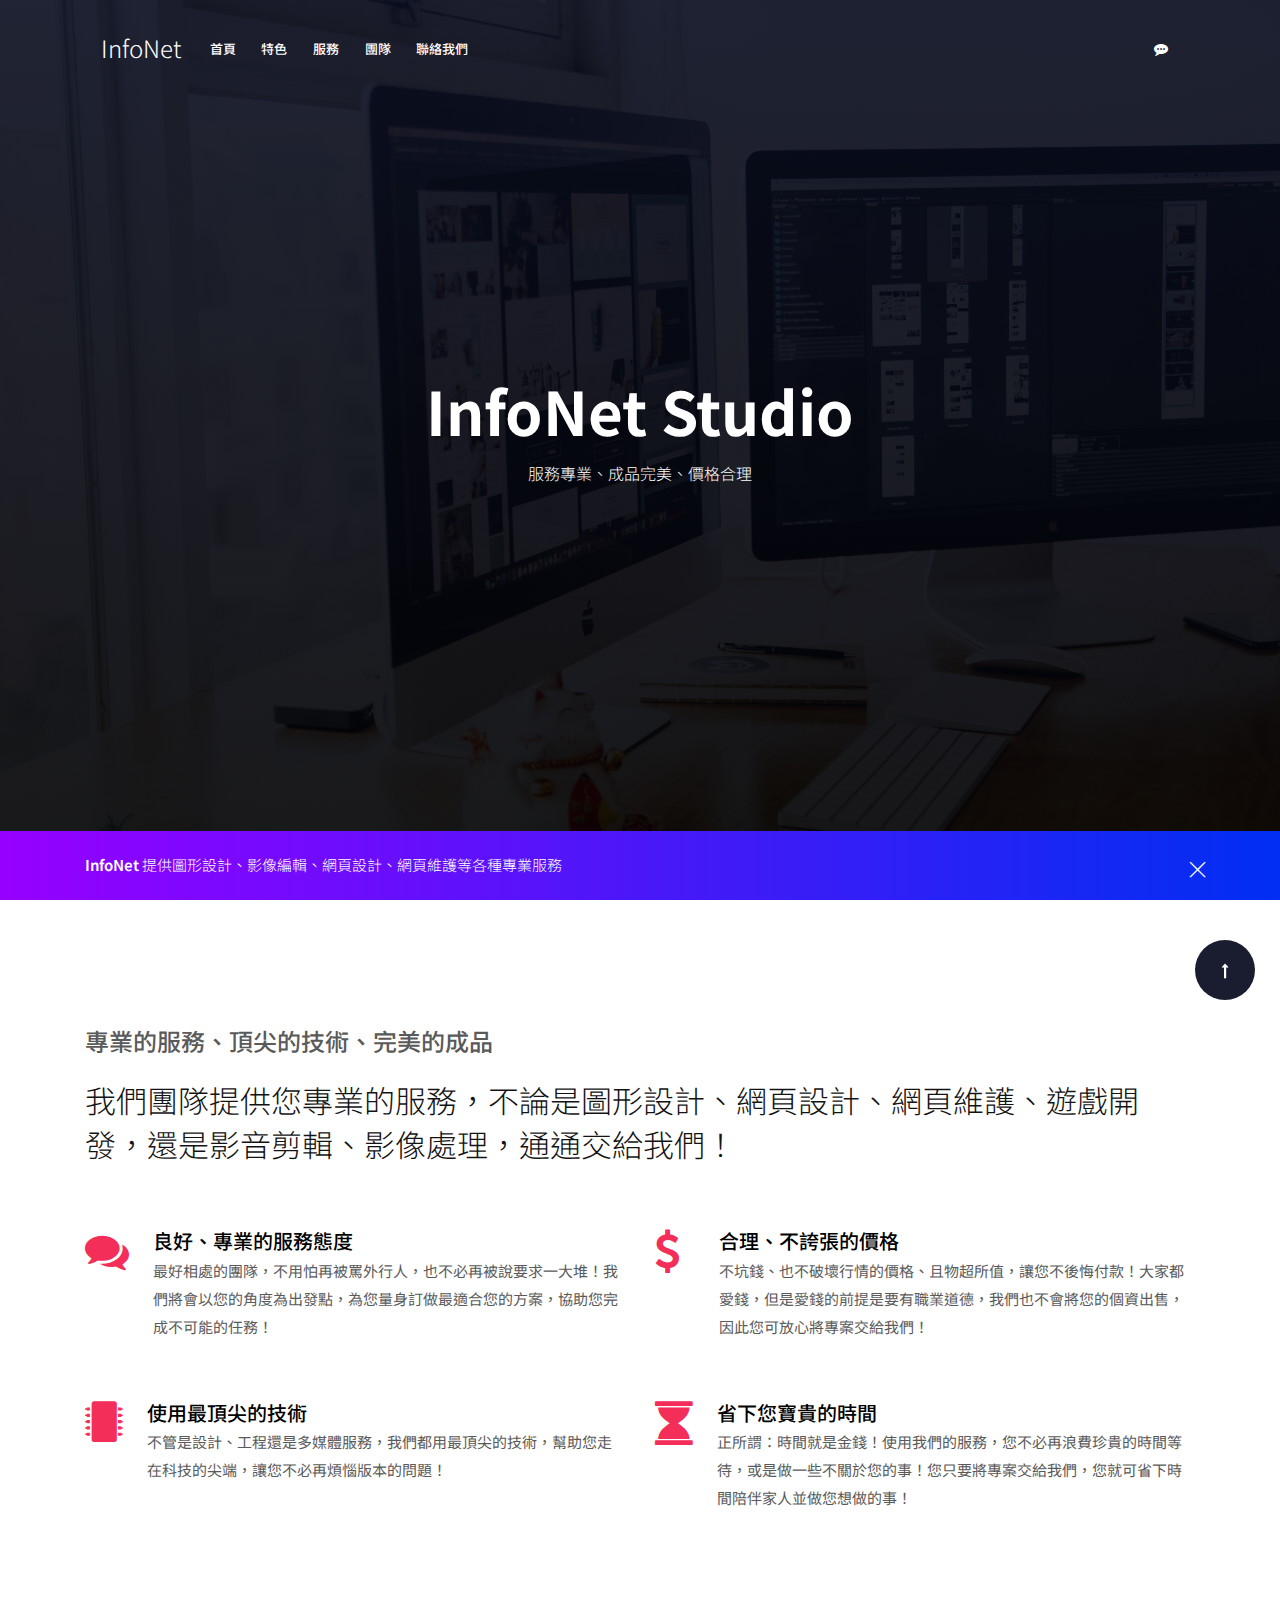
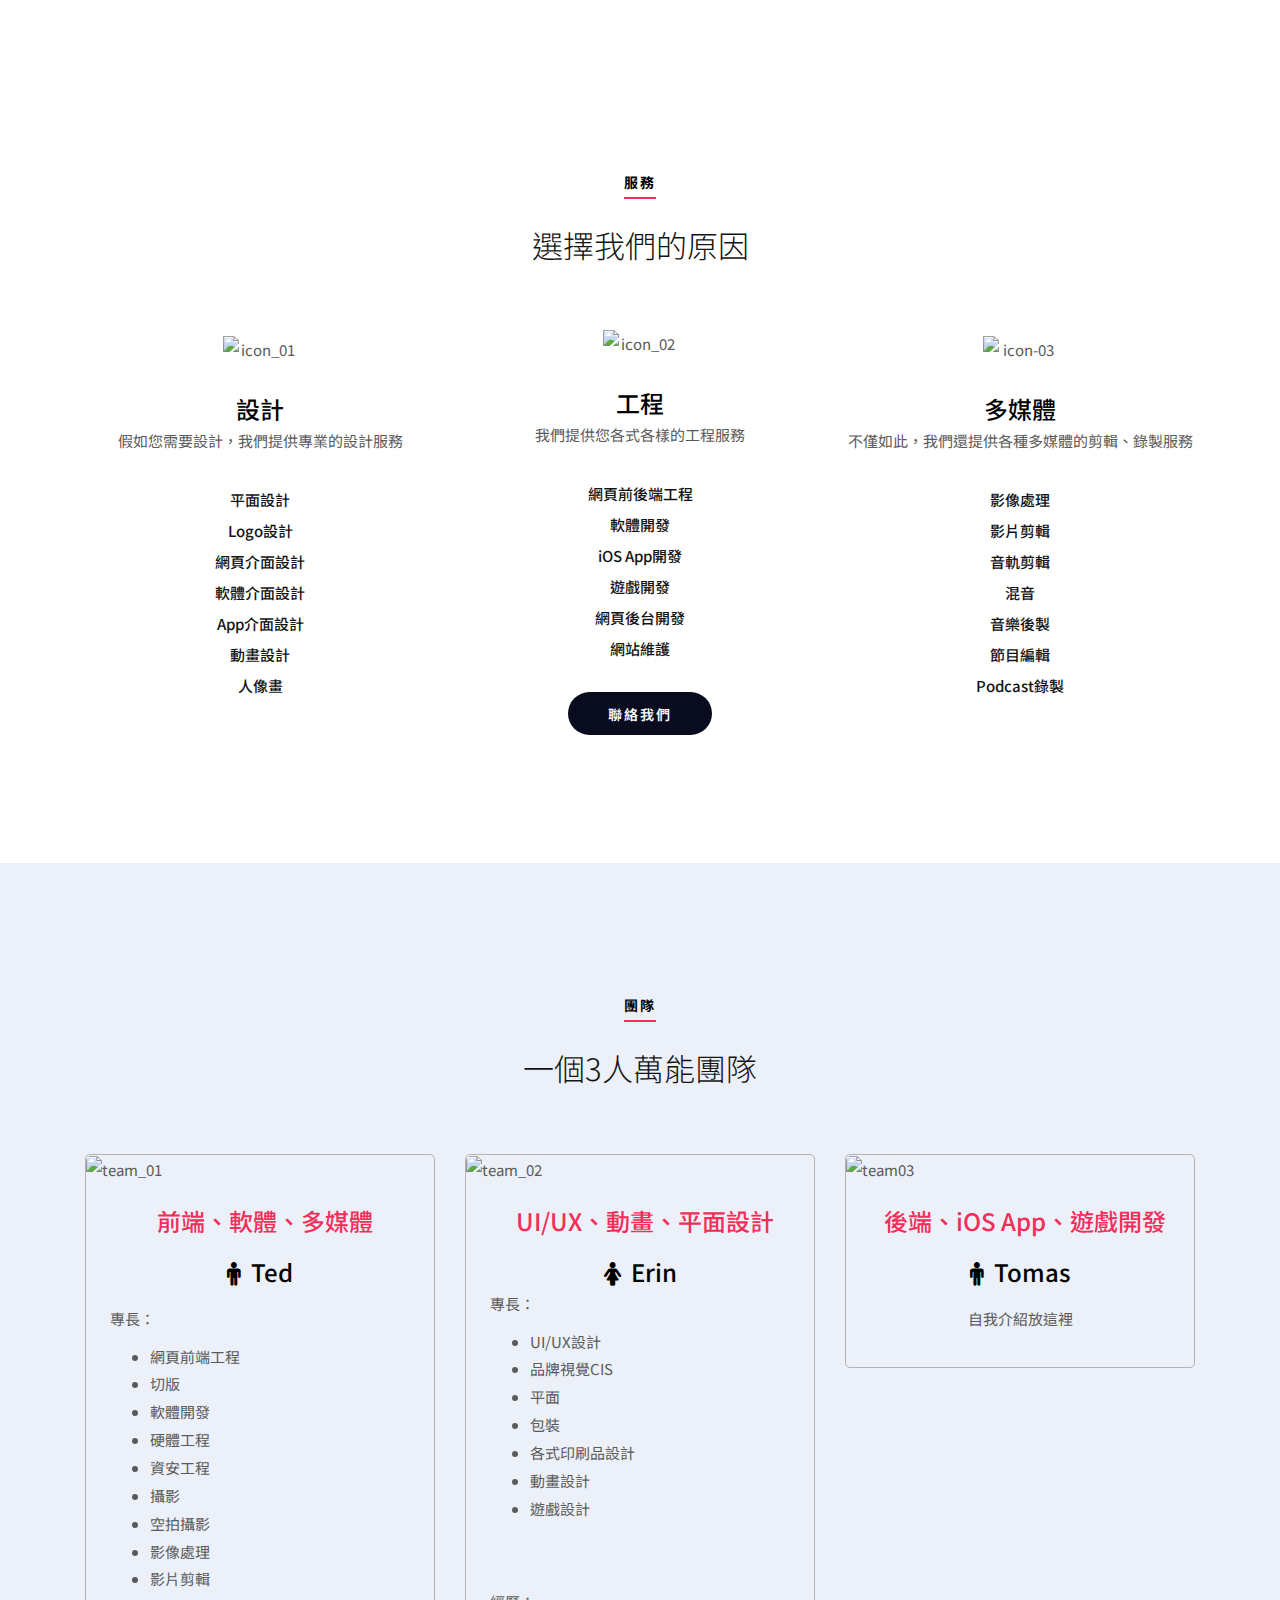
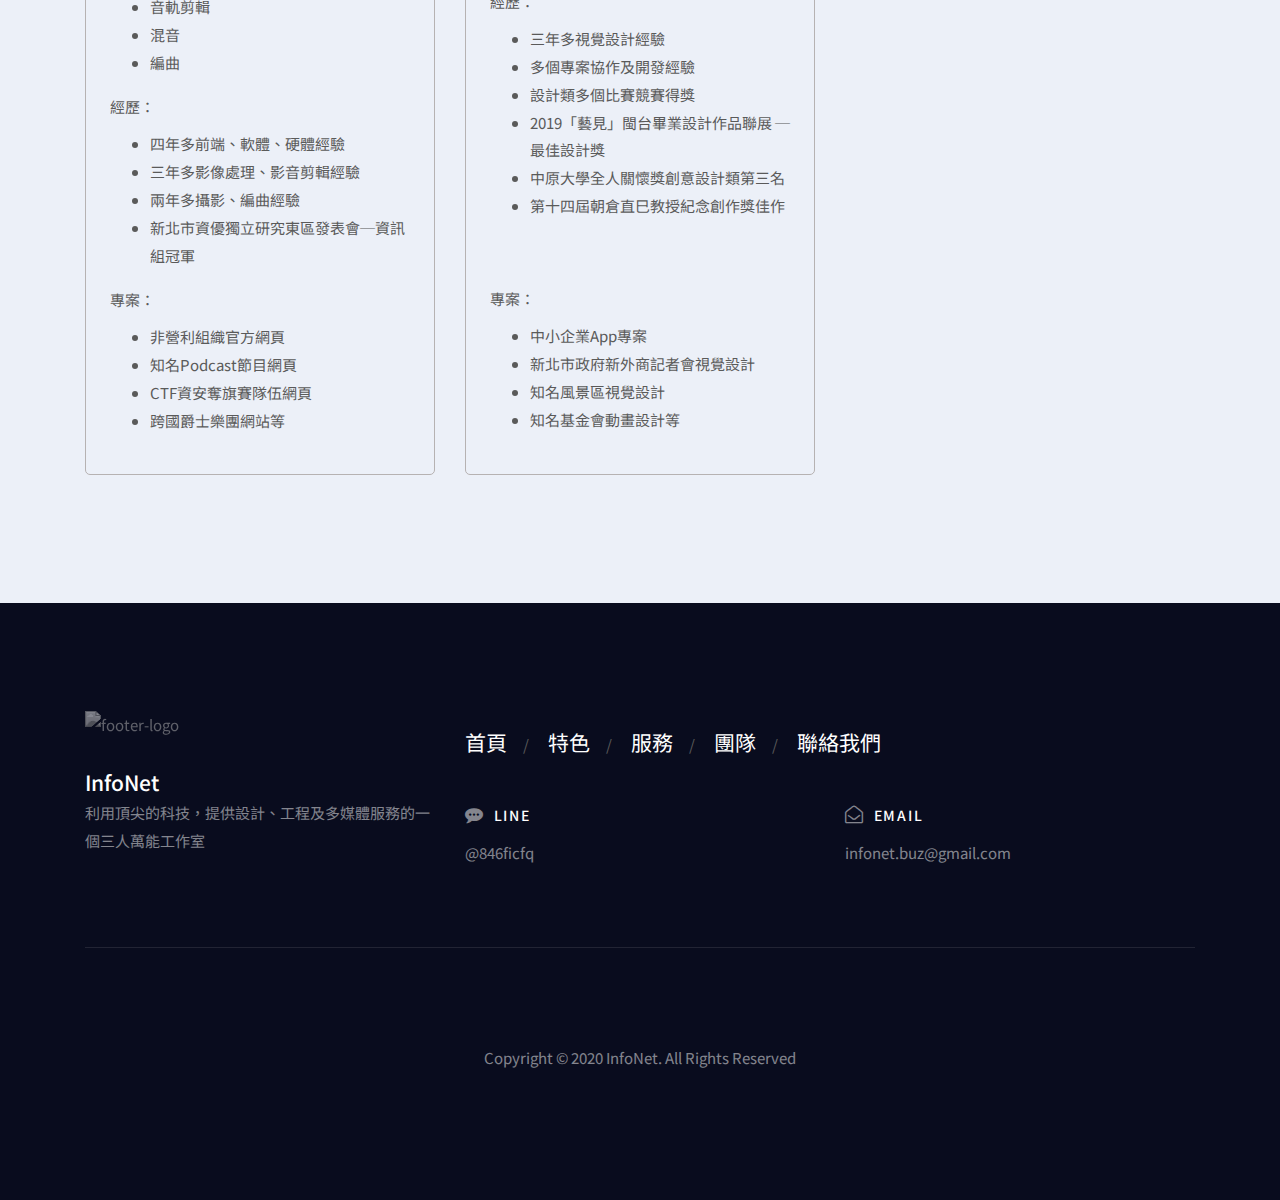
==== index.html @ ec98919b "First Commit" ====
<!DOCTYPE html>
<html lang="en">

    <!-- Basic -->
    <meta charset="utf-8">
    <meta http-equiv="X-UA-Compatible" content="IE=edge">
    
    <!-- Mobile Metas -->
    <meta name="viewport" content="width=device-width, initial-scale=1, shrink-to-fit=no">
    
    <!-- Site Metas -->
    <title>InfoNet</title>
    <meta name="keywords" content="InfoNet, Studio, 工作室, Develop, 開發, Design, 設計, Multimedia, 多媒體, Ted, Erin, Tomas">
    <meta name="description" content="InfoNet 利用最頂尖的科技，提供專業的設計、工程以及多媒體服務">
    <meta name="author" content="Ted Lu">
    <meta name="og:title" content="InfoNet Studio" />
    <meta name="og:description" content="InfoNet 利用最頂尖的科技，提供專業的設計、工程以及多媒體服務" />
    <meta name="og:image" content="images/flogo.png" />
    <meta name="og:site_name" content="InfoNet Studio" />
	
    <!-- Site Icons -->
    <link rel="shortcut icon" href="images/favicon.png" type="image/x-icon" />
    <link rel="apple-touch-icon" href="images/apple-touch-icon.png">
    <!-- All core CSS -->
    <link href="css/bootstrap.css" rel="stylesheet">
	<link href="css/animate.min.css" rel="stylesheet">
    <link href="css/font-awesome.min.css" rel="stylesheet">
    <link href="css/all.css" rel="stylesheet">
    <link href="style.css" rel="stylesheet">
    <link href="css/responsive.css" rel="stylesheet">
    <link href="css/colors.css" rel="stylesheet">
	<link rel="canonical" href="https://design.cuteted.repl.co/"/>

    <!--[if lt IE 9]>
      <script src="https://oss.maxcdn.com/libs/html5shiv/3.7.0/html5shiv.js"></script>
      <script src="https://oss.maxcdn.com/libs/respond.js/1.4.2/respond.min.js"></script>
    <![endif]-->

</head>
<body>

    <div id="wrapper">

        <header class="header transparent-header">
            <div class="container" >
                <nav class="navbar navbar-toggleable-md navbar-inverse yamm" id="slide-nav">
                    <button class="navbar-toggler navbar-toggler-right" type="button" data-toggle="collapse" data-target="#navbarTopMenu" aria-controls="navbarTopMenu" aria-expanded="false" aria-label="Toggle navigation">
                        <span class="navbar-toggler-icon"><h1 class="hidden">Icon</h1></span>
                    </button>
                    <a class="navbar-brand" href="#hero">InfoNet</a>
                    <div class="collapse navbar-collapse" id="navbarTopMenu">
                        <ul class="navbar-nav mr-auto mt-2 mt-md-0">
                            <li><a class="nav-link" href="#wrapper">首頁</a></li>
                            <li><a class="nav-link" href="#spec">特色</a></li>
							<li><a class="nav-link" href="#services">服務</a></li>
							<li><a class="nav-link" href="#team">團隊</a></li>
                            <li><a class="nav-link" href="contact.html">聯絡我們</a></li>
                        </ul>
                        <div class="nav navbar-nav ml-auto hidden-md-down hidden-sm-down hidden-xs-down">
                            <div class="head-social">
                                <a href="https://lin.ee/CjXZ5Am" title="Line"><i class="fa fa-commenting"></i></a>
                            </div><!-- end social -->
                        </div>
                    </div>
                </nav>
            </div><!--/.container inside nav-->
        </header>

        <section class="hero">
            <div class="magnifier grd3"></div>
            <div class="container">
                <div class="hero-desc" id="hero-desc">
                    <div class="row">
                        <div class="col-md-12">
                            <h2>InfoNet Studio</h2>
                            <p class="lead">服務專業、成品完美、價格合理</p>
                        </div>
                    </div>
                </div>
            </div>
            <a href="#first-section" class="bottom-button"><i class="flaticon-mouse"><h1 class="hidden">mouse</h1></i></a>

            <div class="top-message alert grd5">
                <div class="container">
                    <div class="row">
                        <div class="col-md-12">
                            <p><strong>InfoNet</strong> 提供圖形設計、影像編輯、網頁設計、網頁維護等各種專業服務<a class="aaclose" href="#" data-dismiss="alert" aria-label="close" title="close">×</a></p>
                        </div><!-- end col -->
                    </div><!-- end row -->
                </div><!-- end container -->
            </div><!-- end top-message -->
        </section><!-- end section -->

        <section class="section">
            <div class="container" id="spec">
                <div class="section-title cpurple text-left">
                    <p class="h4">專業的服務、頂尖的技術、完美的成品</h4>
                    <h2>我們團隊提供您專業的服務，不論是圖形設計、網頁設計、網頁維護、遊戲開發，還是影音剪輯、影像處理，通通交給我們！</h2>
                </div><!-- end section-title -->

                <div class="row">
                    <div class="col-lg-6 col-md-6 col-sm-12 col-xs-12">
                        <div class="media service-style-03">
                            <i class="d-flex mr-4 fa fa-comments"></i>
                            <div class="media-body">
                                <span class="h5 mt-0" style="color: black;">良好、專業的服務態度</span>
                                <p>最好相處的團隊，不用怕再被罵外行人，也不必再被說要求一大堆！我們將會以您的角度為出發點，為您量身訂做最適合您的方案，協助您完成不可能的任務！</p>
                            </div><!-- end media-body -->
                        </div><!-- end media -->
                    </div><!-- end col -->

                    <div class="col-lg-6 col-md-6 col-sm-12 col-xs-12">
                        <div class="media service-style-03 mobmartop30">
                            <i class="d-flex mr-4 fa fa-usd"></i>
                            <div class="media-body" style="margin-left: 15px">
                                <span class="h5 mt-0" style="color: black;">合理、不誇張的價格</span>
                                <p>不坑錢、也不破壞行情的價格、且物超所值，讓您不後悔付款！大家都愛錢，但是愛錢的前提是要有職業道德，我們也不會將您的個資出售，因此您可放心將專案交給我們！</p>
                            </div><!-- end media-body -->
                        </div><!-- end media -->
                    </div><!-- end col -->
                </div><!-- end row -->

                <hr class="invis1">

                <div class="row">
                    <div class="col-lg-6 col-md-6 col-sm-12 col-xs-12">
                        <div class="media service-style-03">
                            <i class="d-flex mr-4 fa fa-microchip"></i>
                            <div class="media-body">
                                <span class="h5 mt-0" style="color: black;">使用最頂尖的技術</h5>
                                <p>不管是設計、工程還是多媒體服務，我們都用最頂尖的技術，幫助您走在科技的尖端，讓您不必再煩惱版本的問題！</span>
                            </div><!-- end media-body -->
                        </div><!-- end media -->
                    </div><!-- end col -->

                    <div class="col-lg-6 col-md-6 col-sm-12 col-xs-12">
                        <div class="media service-style-03 mobmartop30">
                            <i class="d-flex mr-4 fa fa-hourglass"></i>
                            <div class="media-body">
                                <span class="h5 mt-0" style="color: black;">省下您寶貴的時間</span>
                                <p>正所謂：時間就是金錢！使用我們的服務，您不必再浪費珍貴的時間等待，或是做一些不關於您的事！您只要將專案交給我們，您就可省下時間陪伴家人並做您想做的事！</p>
                            </div><!-- end media-body -->
                        </div><!-- end media -->
                    </div><!-- end col -->
                </div><!-- end row -->
            </div><!-- end container -->
        </section><!-- end section -->

		<section class="section">
            <div class="container" id="services">
                <div class="section-title text-center">
                    <span>服務</span>
                    <h2>選擇我們的原因</h2>
                </div><!-- end section-title -->

                <div class="row align-items-center">
                    <div class="col-md-4">
                        <div class="service-box text-center">
                            <img data-src="images/icons/icon_01.png" alt="icon_01" class="img-fluid lazyload">
                            <span class="h4" style="color: black;">設計</span>
                            <p>假如您需要設計，我們提供專業的設計服務</p>

                            <ul>
                                <li>平面設計</li>
								<li>Logo設計</li>
                                <li>網頁介面設計</li>
                                <li>軟體介面設計</li>
                                <li>App介面設計</li>
								<li>動畫設計</li>
								<li>人像畫</li>
                            </ul>
                        </div><!-- end box -->
                    </div><!-- end col -->

                    <div class="col-md-4 mobmar30">
                        <div class="service-box text-center">
                            <img data-src="images/icons/icon_02.png" alt="icon_02" class="img-fluid lazyload">
                            <span class="h4" style="color: black;">工程</span>
                            <p>我們提供您各式各樣的工程服務</p>

                            <ul>
                                <li>網頁前後端工程</li>
								<li>軟體開發</li>
                                <li>iOS App開發</li>
                                <li>遊戲開發</li>
								<li>網頁後台開發</li>
								<li>網站維護</li>
                            </ul>

                            <a href="contact.html" class="btn btn-primary btn-sm withradius secbtn withicon" accesskey="c">聯絡我們 <i class="fa fa-long-arrow-right"></i></a>
                        </div><!-- end box -->
                    </div><!-- end col -->

                    <div class="col-md-4">
                        <div class="service-box text-center">
                            <img data-src="images/icons/icon_03.png" alt="icon-03" class="img-fluid lazyload">
                            <span class="h4" style="color: black;">多媒體</span>
                            <p>不僅如此，我們還提供各種多媒體的剪輯、錄製服務</p>

                            <ul>
                                <li>影像處理</li>
                                <li>影片剪輯</li>
                                <li>音軌剪輯</li>
                                <li>混音</li>
								<li>音樂後製</li>
                                <li>節目編輯</li>
                                <li>Podcast錄製</li>
                            </ul>
                        </div><!-- end box -->
                    </div><!-- end col -->
                </div><!-- end row -->
            </div><!-- end container -->
        </section><!-- end section -->

		<section id="first-section" class="section lb">
            <div class="container" id="team">
                <div class="section-title text-center">
                    <span>團隊</span>
                    <h2>一個3人萬能團隊</h2>
                </div><!-- end section-title -->

                <div class="row">
                    <div class="col-md-4">
                        <div class="service-style-01">
                            <img data-src="upload/team_01.png" alt="team_01" class="img-fluid lazyload" width="800px" height="600px">
                            <div class="service-desc-01 text-center">
                                <span class="h4" style="margin-left: 10px; color: #f32e59;">前端、軟體、多媒體</span>
								<br>
								<p style="margin-top: 20px"></p>
								<span class="h4" style="color: black;"><i class="fa fa-male"></i><span class="h4" style="color: black; margin-left: 10px;">Ted</span></span>
                                <div class="text-left">
									<p style="margin-top: 15px">專長：</p>
									<ul>
										<li>網頁前端工程</li>
										<li>切版</li>
										<li>軟體開發</li>
										<li>硬體工程</li>
										<li>資安工程</li>
										<li>攝影</li>
										<li>空拍攝影</li>
										<li>影像處理</li>
										<li>影片剪輯</li>
										<li>音軌剪輯</li>
										<li>混音</li>
										<li>編曲</li>
									</ul>
									<p>經歷：</p>
									<ul>
										<li>四年多前端、軟體、硬體經驗</li>
										<li>三年多影像處理、影音剪輯經驗</li>
										<li>兩年多攝影、編曲經驗</li>
										<li>新北市資優獨立研究東區發表會─資訊組冠軍</li>
									</ul>
									<p>專案：</p>
									<ul>
										<li>非營利組織官方網頁</li>
										<li>知名Podcast節目網頁</li>
										<li>CTF資安奪旗賽隊伍網頁</li>
										<li>跨國爵士樂團網站等</li>
									</ul>
								</div>
                            </div>
                        </div><!-- end service-style-01 -->
                    </div><!-- end col -->

                    <div class="col-md-4 mobmar30">
                        <div class="service-style-01">
                            <img data-src="upload/team_02.png" alt="team_02" class="img-fluid lazyload">
                            <div class="service-desc-01 text-center">
                                <span class="h4" style="margin-left: 10px; color: #f32e59;">UI/UX、動畫、平面設計</span>
								<br>
								<p style="margin-top: 20px"></p>
								<span class="h4" style="color: black;"><i class="fa fa-female"></i><span class="h4" style="color: black; margin-left: 10px;">Erin</span></span>
								<div class="text-left">
									<p>專長：</p>
									<ul>
										<li>UI/UX設計</li>
										<li>品牌視覺CIS</li>
										<li>平面</li>
										<li>包裝</li>
										<li>各式印刷品設計</li>
										<li>動畫設計</li>
										<li>遊戲設計</li>
									</ul>
									<p style="margin-top: 65px;">經歷：</p>
									<ul>
										<li>三年多視覺設計經驗</li>
										<li>多個專案協作及開發經驗</li>
										<li>設計類多個比賽競賽得獎</li>
										<li>2019「藝見」閩台畢業設計作品聯展 ─最佳設計獎</li>
										<li>中原大學全人關懷獎創意設計類第三名</li>
										<li>第十四屆朝倉直巳教授紀念創作獎佳作</li>
									</ul>
									<p style="margin-top: 65px;">專案：</p>
									<ul>
										<li>中小企業App專案</li>
										<li>新北市政府新外商記者會視覺設計</li>
										<li>知名風景區視覺設計</li>
										<li>知名基金會動畫設計等</li>
									</ul>
								</div>
                            </div>
                        </div><!-- end service-style-01 -->
                    </div><!-- end col -->

                    <div class="col-md-4">
                        <div class="service-style-01">
                            <img data-src="upload/team_03.png" alt="team03" class="img-fluid lazyload">
                            <div class="service-desc-01 text-center">
                                <span class="h4" style="margin-left: 10px; color: #f32e59;">後端、iOS App、遊戲開發</span>
								<br>
								<p style="margin-top: 20px"></p>
								<span class="h4" style="color: black;"><i class="fa fa-male"></i><span class="h4" style="color: black; margin-left: 10px;">Tomas</span></span>
                                <p style="margin-top: 15px">自我介紹放這裡</p>
                            </div>
                        </div><!-- end service-style-01 -->
                    </div><!-- end col -->
                </div><!-- end row -->
            </div><!-- end container -->
        </section><!-- end section -->

        <footer class="footer section">
            <div class="container"> 
                <div class="row">
                    <div class="col-md-4">
                        <div class="widget">
                            <a href="#hero" title=""><img data-src="images/flogo.png" class="footer-logo lazyload" alt="footer-logo" width="83px" height="90px" style="margin-top: -20px"></a>
							<br>
                            <span class="h4 widget-title" style="color: white;">
                                InfoNet
                            </span>
                            <div class="about-widget">
                                <p>利用頂尖的科技，提供設計、工程及多媒體服務的一個三人萬能工作室</p>
                            </div><!-- end about-widget -->
                        </div><!-- end widget -->
                    </div><!-- end col -->
                    <div class="col-md-8 mobmartop30">
                        <div class="widget">
                            <div class="footer-links">
                                <nav class="foot-link">
                                    <ul>
                                        <li><a href="#wrapper">首頁</a></li>
                                        <li><a href="#spec">特色</a></li>
                                        <li><a href="#services">服務</a></li>
                                        <li><a href="#team">團隊</a></li>
                                        <li><a href="contact.html">聯絡我們</a></li>
                                    </ul>
                                </nav><!-- end foot -->
                            </div><!-- end links -->

                            <div class="widget">
                                <div class="contact-widget">
                                    <div class="row">
                                        <div class="col-md-6">
                                            <span class="h4 widget-title">
                                                <i class="fa fa-commenting"></i> Line
                                            </span>  
                                            <p style="margin-top: 10px">@846ficfq</p>
                                        </div><!-- end col -->

                                        <div class="col-md-6">
                                            <span class="h4 widget-title">
                                                <i class="fa fa-envelope-open-o"></i> Email
                                            </span>  
                                            <p style="margin-top: 10px">infonet.buz@gmail.com</p>
                                        </div><!-- end col -->
                                    </div><!-- end row -->
                                </div><!-- end contact-widget -->
                            </div><!-- end widget -->
                        </div><!-- end widget -->
                    </div><!-- end col -->
                </div><!-- end row -->

                <div class="row">
                    <div class="col-md-12 text-center">
                        <div class="footer-social">
                            <!-- <div itemscope="" itemtype="http://schema.org/Organization">
                                <a class="social-icon" target="_blank" itemprop="sameAs" href="https://www.facebook.com/htmldotdesign/"><i class="fa fa-facebook"></i></a>
                                <a class="social-icon" target="_blank" itemprop="sameAs" href="https://www.twitter.com/htmldotdesign/"><i class="fa fa-twitter"></i></a>
                                <a class="social-icon" target="_blank" itemprop="sameAs" href="https://plus.google.com/+htmldesign"><i class="fa fa-google-plus"></i></a>
                                <a class="social-icon" target="_blank" itemprop="sameAs" href="https://www.freelancer.com/u/JollyINC"><i class="fa fa-code"></i></a>
                            </div> -->
                        </div>
                        <div class="footer-copy">
                            <p>Copyright © 2020 InfoNet. All Rights Reserved</p>
                        </div><!-- end copy -->
                    </div><!-- end col -->
                </div><!-- end row -->
            </div><!-- end container -->
        </footer><!-- end footer -->
    </div><!-- end wrapper -->

    <div class="dmtop"><i class="fa fa-long-arrow-up"></i></div>

    <!-- Core JavaScript
    ================================================== -->
    <script src="js/jquery.min.js"></script>
    <script src="js/bootstrap.min.js"></script>
    <script src="js/all.js"></script>
    <script src="js/custom.js"></script>
	<script src="js/lazysizes.min.js" async></script>
	<!-- Disable Error In Console -->
	<script src="js/no.error.js"></script>
	<!-- Tawk.to -->
	<script src="js/tawk.to.js"></script>	
</body>
</html>
---- css/all.css ----
/**************************************
    Template Name: Micrology
    Created By: HTML.Design
    https://html.design
**************************************/

/**************************************
ANIMATE
**************************************/

@charset "UTF-8";.animated{animation-duration:1s;animation-fill-mode:both}.animated.infinite{animation-iteration-count:infinite}.animated.hinge{animation-duration:2s}.animated.flipOutX,.animated.flipOutY,.animated.bounceIn,.animated.bounceOut{animation-duration:.75s}@keyframes bounce{from,20%,53%,80%,to{animation-timing-function:cubic-bezier(0.215,0.610,0.355,1.000);transform:translate3d(0,0,0)}40%,43%{animation-timing-function:cubic-bezier(0.755,0.050,0.855,0.060);transform:translate3d(0,-30px,0)}70%{animation-timing-function:cubic-bezier(0.755,0.050,0.855,0.060);transform:translate3d(0,-15px,0)}90%{transform:translate3d(0,-4px,0)}}.bounce{animation-name:bounce;transform-origin:center bottom}@keyframes flash{from,50%,to{opacity:1}25%,75%{opacity:0}}.flash{animation-name:flash}@keyframes pulse{from{transform:scale3d(1,1,1)}50%{transform:scale3d(1.05,1.05,1.05)}to{transform:scale3d(1,1,1)}}.pulse{animation-name:pulse}@keyframes rubberBand{from{transform:scale3d(1,1,1)}30%{transform:scale3d(1.25,0.75,1)}40%{transform:scale3d(0.75,1.25,1)}50%{transform:scale3d(1.15,0.85,1)}65%{transform:scale3d(.95,1.05,1)}75%{transform:scale3d(1.05,.95,1)}to{transform:scale3d(1,1,1)}}.rubberBand{animation-name:rubberBand}@keyframes shake{from,to{transform:translate3d(0,0,0)}10%,30%,50%,70%,90%{transform:translate3d(-10px,0,0)}20%,40%,60%,80%{transform:translate3d(10px,0,0)}}.shake{animation-name:shake}@keyframes headShake{0%{transform:translateX(0)}6.5%{transform:translateX(-6px) rotateY(-9deg)}18.5%{transform:translateX(5px) rotateY(7deg)}31.5%{transform:translateX(-3px) rotateY(-5deg)}43.5%{transform:translateX(2px) rotateY(3deg)}50%{transform:translateX(0)}}.headShake{animation-timing-function:ease-in-out;animation-name:headShake}@keyframes swing{20%{transform:rotate3d(0,0,1,15deg)}40%{transform:rotate3d(0,0,1,-10deg)}60%{transform:rotate3d(0,0,1,5deg)}80%{transform:rotate3d(0,0,1,-5deg)}to{transform:rotate3d(0,0,1,0deg)}}.swing{transform-origin:top center;animation-name:swing}@keyframes tada{from{transform:scale3d(1,1,1)}10%,20%{transform:scale3d(.9,.9,.9) rotate3d(0,0,1,-3deg)}30%,50%,70%,90%{transform:scale3d(1.1,1.1,1.1) rotate3d(0,0,1,3deg)}40%,60%,80%{transform:scale3d(1.1,1.1,1.1) rotate3d(0,0,1,-3deg)}to{transform:scale3d(1,1,1)}}.tada{animation-name:tada}@keyframes wobble{from{transform:none}15%{transform:translate3d(-25%,0,0) rotate3d(0,0,1,-5deg)}30%{transform:translate3d(20%,0,0) rotate3d(0,0,1,3deg)}45%{transform:translate3d(-15%,0,0) rotate3d(0,0,1,-3deg)}60%{transform:translate3d(10%,0,0) rotate3d(0,0,1,2deg)}75%{transform:translate3d(-5%,0,0) rotate3d(0,0,1,-1deg)}to{transform:none}}.wobble{animation-name:wobble}@keyframes jello{from,11.1%,to{transform:none}22.2%{transform:skewX(-12.5deg) skewY(-12.5deg)}33.3%{transform:skewX(6.25deg) skewY(6.25deg)}44.4%{transform:skewX(-3.125deg) skewY(-3.125deg)}55.5%{transform:skewX(1.5625deg) skewY(1.5625deg)}66.6%{transform:skewX(-0.78125deg) skewY(-0.78125deg)}77.7%{transform:skewX(0.390625deg) skewY(0.390625deg)}88.8%{transform:skewX(-0.1953125deg) skewY(-0.1953125deg)}}.jello{animation-name:jello;transform-origin:center}@keyframes bounceIn{from,20%,40%,60%,80%,to{animation-timing-function:cubic-bezier(0.215,0.610,0.355,1.000)}0%{opacity:0;transform:scale3d(.3,.3,.3)}20%{transform:scale3d(1.1,1.1,1.1)}40%{transform:scale3d(.9,.9,.9)}60%{opacity:1;transform:scale3d(1.03,1.03,1.03)}80%{transform:scale3d(.97,.97,.97)}to{opacity:1;transform:scale3d(1,1,1)}}.bounceIn{animation-name:bounceIn}@keyframes bounceInDown{from,60%,75%,90%,to{animation-timing-function:cubic-bezier(0.215,0.610,0.355,1.000)}0%{opacity:0;transform:translate3d(0,-3000px,0)}60%{opacity:1;transform:translate3d(0,25px,0)}75%{transform:translate3d(0,-10px,0)}90%{transform:translate3d(0,5px,0)}to{transform:none}}.bounceInDown{animation-name:bounceInDown}@keyframes bounceInLeft{from,60%,75%,90%,to{animation-timing-function:cubic-bezier(0.215,0.610,0.355,1.000)}0%{opacity:0;transform:translate3d(-3000px,0,0)}60%{opacity:1;transform:translate3d(25px,0,0)}75%{transform:translate3d(-10px,0,0)}90%{transform:translate3d(5px,0,0)}to{transform:none}}.bounceInLeft{animation-name:bounceInLeft}@keyframes bounceInRight{from,60%,75%,90%,to{animation-timing-function:cubic-bezier(0.215,0.610,0.355,1.000)}from{opacity:0;transform:translate3d(3000px,0,0)}60%{opacity:1;transform:translate3d(-25px,0,0)}75%{transform:translate3d(10px,0,0)}90%{transform:translate3d(-5px,0,0)}to{transform:none}}.bounceInRight{animation-name:bounceInRight}@keyframes bounceInUp{from,60%,75%,90%,to{animation-timing-function:cubic-bezier(0.215,0.610,0.355,1.000)}from{opacity:0;transform:translate3d(0,3000px,0)}60%{opacity:1;transform:translate3d(0,-20px,0)}75%{transform:translate3d(0,10px,0)}90%{transform:translate3d(0,-5px,0)}to{transform:translate3d(0,0,0)}}.bounceInUp{animation-name:bounceInUp}@keyframes bounceOut{20%{transform:scale3d(.9,.9,.9)}50%,55%{opacity:1;transform:scale3d(1.1,1.1,1.1)}to{opacity:0;transform:scale3d(.3,.3,.3)}}.bounceOut{animation-name:bounceOut}@keyframes bounceOutDown{20%{transform:translate3d(0,10px,0)}40%,45%{opacity:1;transform:translate3d(0,-20px,0)}to{opacity:0;transform:translate3d(0,2000px,0)}}.bounceOutDown{animation-name:bounceOutDown}@keyframes bounceOutLeft{20%{opacity:1;transform:translate3d(20px,0,0)}to{opacity:0;transform:translate3d(-2000px,0,0)}}.bounceOutLeft{animation-name:bounceOutLeft}@keyframes bounceOutRight{20%{opacity:1;transform:translate3d(-20px,0,0)}to{opacity:0;transform:translate3d(2000px,0,0)}}.bounceOutRight{animation-name:bounceOutRight}@keyframes bounceOutUp{20%{transform:translate3d(0,-10px,0)}40%,45%{opacity:1;transform:translate3d(0,20px,0)}to{opacity:0;transform:translate3d(0,-2000px,0)}}.bounceOutUp{animation-name:bounceOutUp}@keyframes fadeIn{from{opacity:0}to{opacity:1}}.fadeIn{animation-name:fadeIn}@keyframes fadeInDown{from{opacity:0;transform:translate3d(0,-100%,0)}to{opacity:1;transform:none}}.fadeInDown{animation-name:fadeInDown}@keyframes fadeInDownBig{from{opacity:0;transform:translate3d(0,-2000px,0)}to{opacity:1;transform:none}}.fadeInDownBig{animation-name:fadeInDownBig}@keyframes fadeInLeft{from{opacity:0;transform:translate3d(-100%,0,0)}to{opacity:1;transform:none}}.fadeInLeft{animation-name:fadeInLeft}@keyframes fadeInLeftBig{from{opacity:0;transform:translate3d(-2000px,0,0)}to{opacity:1;transform:none}}.fadeInLeftBig{animation-name:fadeInLeftBig}@keyframes fadeInRight{from{opacity:0;transform:translate3d(100%,0,0)}to{opacity:1;transform:none}}.fadeInRight{animation-name:fadeInRight}@keyframes fadeInRightBig{from{opacity:0;transform:translate3d(2000px,0,0)}to{opacity:1;transform:none}}.fadeInRightBig{animation-name:fadeInRightBig}@keyframes fadeInUp{from{opacity:0;transform:translate3d(0,100%,0)}to{opacity:1;transform:none}}.fadeInUp{animation-name:fadeInUp}@keyframes fadeInUpBig{from{opacity:0;transform:translate3d(0,2000px,0)}to{opacity:1;transform:none}}.fadeInUpBig{animation-name:fadeInUpBig}@keyframes fadeOut{from{opacity:1}to{opacity:0}}.fadeOut{animation-name:fadeOut}@keyframes fadeOutDown{from{opacity:1}to{opacity:0;transform:translate3d(0,100%,0)}}.fadeOutDown{animation-name:fadeOutDown}@keyframes fadeOutDownBig{from{opacity:1}to{opacity:0;transform:translate3d(0,2000px,0)}}.fadeOutDownBig{animation-name:fadeOutDownBig}@keyframes fadeOutLeft{from{opacity:1}to{opacity:0;transform:translate3d(-100%,0,0)}}.fadeOutLeft{animation-name:fadeOutLeft}@keyframes fadeOutLeftBig{from{opacity:1}to{opacity:0;transform:translate3d(-2000px,0,0)}}.fadeOutLeftBig{animation-name:fadeOutLeftBig}@keyframes fadeOutRight{from{opacity:1}to{opacity:0;transform:translate3d(100%,0,0)}}.fadeOutRight{animation-name:fadeOutRight}@keyframes fadeOutRightBig{from{opacity:1}to{opacity:0;transform:translate3d(2000px,0,0)}}.fadeOutRightBig{animation-name:fadeOutRightBig}@keyframes fadeOutUp{from{opacity:1}to{opacity:0;transform:translate3d(0,-100%,0)}}.fadeOutUp{animation-name:fadeOutUp}@keyframes fadeOutUpBig{from{opacity:1}to{opacity:0;transform:translate3d(0,-2000px,0)}}.fadeOutUpBig{animation-name:fadeOutUpBig}@keyframes flip{from{transform:perspective(400px) rotate3d(0,1,0,-360deg);animation-timing-function:ease-out}40%{transform:perspective(400px) translate3d(0,0,150px) rotate3d(0,1,0,-190deg);animation-timing-function:ease-out}50%{transform:perspective(400px) translate3d(0,0,150px) rotate3d(0,1,0,-170deg);animation-timing-function:ease-in}80%{transform:perspective(400px) scale3d(.95,.95,.95);animation-timing-function:ease-in}to{transform:perspective(400px);animation-timing-function:ease-in}}.animated.flip{-webkit-backface-visibility:visible;backface-visibility:visible;animation-name:flip}@keyframes flipInX{from{transform:perspective(400px) rotate3d(1,0,0,90deg);animation-timing-function:ease-in;opacity:0}40%{transform:perspective(400px) rotate3d(1,0,0,-20deg);animation-timing-function:ease-in}60%{transform:perspective(400px) rotate3d(1,0,0,10deg);opacity:1}80%{transform:perspective(400px) rotate3d(1,0,0,-5deg)}to{transform:perspective(400px)}}.flipInX{-webkit-backface-visibility:visible!important;backface-visibility:visible!important;animation-name:flipInX}@keyframes flipInY{from{transform:perspective(400px) rotate3d(0,1,0,90deg);animation-timing-function:ease-in;opacity:0}40%{transform:perspective(400px) rotate3d(0,1,0,-20deg);animation-timing-function:ease-in}60%{transform:perspective(400px) rotate3d(0,1,0,10deg);opacity:1}80%{transform:perspective(400px) rotate3d(0,1,0,-5deg)}to{transform:perspective(400px)}}.flipInY{-webkit-backface-visibility:visible!important;backface-visibility:visible!important;animation-name:flipInY}@keyframes flipOutX{from{transform:perspective(400px)}30%{transform:perspective(400px) rotate3d(1,0,0,-20deg);opacity:1}to{transform:perspective(400px) rotate3d(1,0,0,90deg);opacity:0}}.flipOutX{animation-name:flipOutX;-webkit-backface-visibility:visible!important;backface-visibility:visible!important}@keyframes flipOutY{from{transform:perspective(400px)}30%{transform:perspective(400px) rotate3d(0,1,0,-15deg);opacity:1}to{transform:perspective(400px) rotate3d(0,1,0,90deg);opacity:0}}.flipOutY{-webkit-backface-visibility:visible!important;backface-visibility:visible!important;animation-name:flipOutY}@keyframes lightSpeedIn{from{transform:translate3d(100%,0,0) skewX(-30deg);opacity:0}60%{transform:skewX(20deg);opacity:1}80%{transform:skewX(-5deg);opacity:1}to{transform:none;opacity:1}}.lightSpeedIn{animation-name:lightSpeedIn;animation-timing-function:ease-out}@keyframes lightSpeedOut{from{opacity:1}to{transform:translate3d(100%,0,0) skewX(30deg);opacity:0}}.lightSpeedOut{animation-name:lightSpeedOut;animation-timing-function:ease-in}@keyframes rotateIn{from{transform-origin:center;transform:rotate3d(0,0,1,-200deg);opacity:0}to{transform-origin:center;transform:none;opacity:1}}.rotateIn{animation-name:rotateIn}@keyframes rotateInDownLeft{from{transform-origin:left bottom;transform:rotate3d(0,0,1,-45deg);opacity:0}to{transform-origin:left bottom;transform:none;opacity:1}}.rotateInDownLeft{animation-name:rotateInDownLeft}@keyframes rotateInDownRight{from{transform-origin:right bottom;transform:rotate3d(0,0,1,45deg);opacity:0}to{transform-origin:right bottom;transform:none;opacity:1}}.rotateInDownRight{animation-name:rotateInDownRight}@keyframes rotateInUpLeft{from{transform-origin:left bottom;transform:rotate3d(0,0,1,45deg);opacity:0}to{transform-origin:left bottom;transform:none;opacity:1}}.rotateInUpLeft{animation-name:rotateInUpLeft}@keyframes rotateInUpRight{from{transform-origin:right bottom;transform:rotate3d(0,0,1,-90deg);opacity:0}to{transform-origin:right bottom;transform:none;opacity:1}}.rotateInUpRight{animation-name:rotateInUpRight}@keyframes rotateOut{from{transform-origin:center;opacity:1}to{transform-origin:center;transform:rotate3d(0,0,1,200deg);opacity:0}}.rotateOut{animation-name:rotateOut}@keyframes rotateOutDownLeft{from{transform-origin:left bottom;opacity:1}to{transform-origin:left bottom;transform:rotate3d(0,0,1,45deg);opacity:0}}.rotateOutDownLeft{animation-name:rotateOutDownLeft}@keyframes rotateOutDownRight{from{transform-origin:right bottom;opacity:1}to{transform-origin:right bottom;transform:rotate3d(0,0,1,-45deg);opacity:0}}.rotateOutDownRight{animation-name:rotateOutDownRight}@keyframes rotateOutUpLeft{from{transform-origin:left bottom;opacity:1}to{transform-origin:left bottom;transform:rotate3d(0,0,1,-45deg);opacity:0}}.rotateOutUpLeft{animation-name:rotateOutUpLeft}@keyframes rotateOutUpRight{from{transform-origin:right bottom;opacity:1}to{transform-origin:right bottom;transform:rotate3d(0,0,1,90deg);opacity:0}}.rotateOutUpRight{animation-name:rotateOutUpRight}@keyframes hinge{0%{transform-origin:top left;animation-timing-function:ease-in-out}20%,60%{transform:rotate3d(0,0,1,80deg);transform-origin:top left;animation-timing-function:ease-in-out}40%,80%{transform:rotate3d(0,0,1,60deg);transform-origin:top left;animation-timing-function:ease-in-out;opacity:1}to{transform:translate3d(0,700px,0);opacity:0}}.hinge{animation-name:hinge}@keyframes jackInTheBox{from{opacity:0;transform:scale(0.1) rotate(30deg);transform-origin:center bottom}50%{transform:rotate(-10deg)}70%{transform:rotate(3deg)}to{opacity:1;transform:scale(1)}}.jackInTheBox{animation-name:jackInTheBox}@keyframes rollIn{from{opacity:0;transform:translate3d(-100%,0,0) rotate3d(0,0,1,-120deg)}to{opacity:1;transform:none}}.rollIn{animation-name:rollIn}@keyframes rollOut{from{opacity:1}to{opacity:0;transform:translate3d(100%,0,0) rotate3d(0,0,1,120deg)}}.rollOut{animation-name:rollOut}@keyframes zoomIn{from{opacity:0;transform:scale3d(.3,.3,.3)}50%{opacity:1}}.zoomIn{animation-name:zoomIn}@keyframes zoomInDown{from{opacity:0;transform:scale3d(.1,.1,.1) translate3d(0,-1000px,0);animation-timing-function:cubic-bezier(0.550,0.055,0.675,0.190)}60%{opacity:1;transform:scale3d(.475,.475,.475) translate3d(0,60px,0);animation-timing-function:cubic-bezier(0.175,0.885,0.320,1)}}.zoomInDown{animation-name:zoomInDown}@keyframes zoomInLeft{from{opacity:0;transform:scale3d(.1,.1,.1) translate3d(-1000px,0,0);animation-timing-function:cubic-bezier(0.550,0.055,0.675,0.190)}60%{opacity:1;transform:scale3d(.475,.475,.475) translate3d(10px,0,0);animation-timing-function:cubic-bezier(0.175,0.885,0.320,1)}}.zoomInLeft{animation-name:zoomInLeft}@keyframes zoomInRight{from{opacity:0;transform:scale3d(.1,.1,.1) translate3d(1000px,0,0);animation-timing-function:cubic-bezier(0.550,0.055,0.675,0.190)}60%{opacity:1;transform:scale3d(.475,.475,.475) translate3d(-10px,0,0);animation-timing-function:cubic-bezier(0.175,0.885,0.320,1)}}.zoomInRight{animation-name:zoomInRight}@keyframes zoomInUp{from{opacity:0;transform:scale3d(.1,.1,.1) translate3d(0,1000px,0);animation-timing-function:cubic-bezier(0.550,0.055,0.675,0.190)}60%{opacity:1;transform:scale3d(.475,.475,.475) translate3d(0,-60px,0);animation-timing-function:cubic-bezier(0.175,0.885,0.320,1)}}.zoomInUp{animation-name:zoomInUp}@keyframes zoomOut{from{opacity:1}50%{opacity:0;transform:scale3d(.3,.3,.3)}to{opacity:0}}.zoomOut{animation-name:zoomOut}@keyframes zoomOutDown{40%{opacity:1;transform:scale3d(.475,.475,.475) translate3d(0,-60px,0);animation-timing-function:cubic-bezier(0.550,0.055,0.675,0.190)}to{opacity:0;transform:scale3d(.1,.1,.1) translate3d(0,2000px,0);transform-origin:center bottom;animation-timing-function:cubic-bezier(0.175,0.885,0.320,1)}}.zoomOutDown{animation-name:zoomOutDown}@keyframes zoomOutLeft{40%{opacity:1;transform:scale3d(.475,.475,.475) translate3d(42px,0,0)}to{opacity:0;transform:scale(.1) translate3d(-2000px,0,0);transform-origin:left center}}.zoomOutLeft{animation-name:zoomOutLeft}@keyframes zoomOutRight{40%{opacity:1;transform:scale3d(.475,.475,.475) translate3d(-42px,0,0)}to{opacity:0;transform:scale(.1) translate3d(2000px,0,0);transform-origin:right center}}.zoomOutRight{animation-name:zoomOutRight}@keyframes zoomOutUp{40%{opacity:1;transform:scale3d(.475,.475,.475) translate3d(0,60px,0);animation-timing-function:cubic-bezier(0.550,0.055,0.675,0.190)}to{opacity:0;transform:scale3d(.1,.1,.1) translate3d(0,-2000px,0);transform-origin:center bottom;animation-timing-function:cubic-bezier(0.175,0.885,0.320,1)}}.zoomOutUp{animation-name:zoomOutUp}@keyframes slideInDown{from{transform:translate3d(0,-100%,0);visibility:visible}to{transform:translate3d(0,0,0)}}.slideInDown{animation-name:slideInDown}@keyframes slideInLeft{from{transform:translate3d(-100%,0,0);visibility:visible}to{transform:translate3d(0,0,0)}}.slideInLeft{animation-name:slideInLeft}@keyframes slideInRight{from{transform:translate3d(100%,0,0);visibility:visible}to{transform:translate3d(0,0,0)}}.slideInRight{animation-name:slideInRight}@keyframes slideInUp{from{transform:translate3d(0,100%,0);visibility:visible}to{transform:translate3d(0,0,0)}}.slideInUp{animation-name:slideInUp}@keyframes slideOutDown{from{transform:translate3d(0,0,0)}to{visibility:hidden;transform:translate3d(0,100%,0)}}.slideOutDown{animation-name:slideOutDown}@keyframes slideOutLeft{from{transform:translate3d(0,0,0)}to{visibility:hidden;transform:translate3d(-100%,0,0)}}.slideOutLeft{animation-name:slideOutLeft}@keyframes slideOutRight{from{transform:translate3d(0,0,0)}to{visibility:hidden;transform:translate3d(100%,0,0)}}.slideOutRight{animation-name:slideOutRight}@keyframes slideOutUp{from{transform:translate3d(0,0,0)}to{visibility:hidden;transform:translate3d(0,-100%,0)}}.slideOutUp{animation-name:slideOutUp}


/**************************************
CAROUSEL
**************************************/

.owl-carousel,.owl-carousel .owl-item{-webkit-tap-highlight-color:transparent;position:relative}.owl-carousel{display:none;width:100%;z-index:1}.owl-carousel .owl-stage{position:relative;-ms-touch-action:pan-Y;-moz-backface-visibility:hidden}.owl-carousel .owl-stage:after{content:".";display:block;clear:both;visibility:hidden;line-height:0;height:0}.owl-carousel .owl-stage-outer{position:relative;overflow:hidden;-webkit-transform:translate3d(0,0,0)}.owl-carousel .owl-item,.owl-carousel .owl-wrapper{-webkit-backface-visibility:hidden;-moz-backface-visibility:hidden;-ms-backface-visibility:hidden;-webkit-transform:translate3d(0,0,0);-moz-transform:translate3d(0,0,0);-ms-transform:translate3d(0,0,0)}.owl-carousel .owl-item{min-height:1px;float:left;-webkit-backface-visibility:hidden;-webkit-touch-callout:none}.owl-carousel .owl-item img{display:block;width:100%}.owl-carousel .owl-dots.disabled,.owl-carousel .owl-nav.disabled{display:none}.no-js .owl-carousel,.owl-carousel.owl-loaded{display:block}.owl-carousel .owl-dot,.owl-carousel .owl-nav .owl-next,.owl-carousel .owl-nav .owl-prev{cursor:pointer;cursor:hand;-webkit-user-select:none;-khtml-user-select:none;-moz-user-select:none;-ms-user-select:none;user-select:none}.owl-carousel.owl-loading{opacity:0;display:block}.owl-carousel.owl-hidden{opacity:0}.owl-carousel.owl-refresh .owl-item{visibility:hidden}.owl-carousel.owl-drag .owl-item{-webkit-user-select:none;-moz-user-select:none;-ms-user-select:none;user-select:none}.owl-carousel.owl-grab{cursor:move;cursor:grab}.owl-carousel.owl-rtl{direction:rtl}.owl-carousel.owl-rtl .owl-item{float:right}.owl-carousel .animated{animation-duration:1s;animation-fill-mode:both}.owl-carousel .owl-animated-in{z-index:0}.owl-carousel .owl-animated-out{z-index:1}.owl-carousel .fadeOut{animation-name:fadeOut}@keyframes fadeOut{0%{opacity:1}100%{opacity:0}}.owl-height{transition:height .5s ease-in-out}.owl-carousel .owl-item .owl-lazy{opacity:0;transition:opacity .4s ease}.owl-carousel .owl-item img.owl-lazy{transform-style:preserve-3d}.owl-carousel .owl-video-wrapper{position:relative;height:100%;background:#000}.owl-carousel .owl-video-play-icon{position:absolute;height:80px;width:80px;left:50%;top:50%;margin-left:-40px;margin-top:-40px;background:url(owl.video.play.png) no-repeat;cursor:pointer;z-index:1;-webkit-backface-visibility:hidden;transition:transform .1s ease}.owl-carousel .owl-video-play-icon:hover{-ms-transform:scale(1.3,1.3);transform:scale(1.3,1.3)}.owl-carousel .owl-video-playing .owl-video-play-icon,.owl-carousel .owl-video-playing .owl-video-tn{display:none}.owl-carousel .owl-video-tn{opacity:0;height:100%;background-position:center center;background-repeat:no-repeat;background-size:contain;transition:opacity .4s ease}.owl-carousel .owl-video-frame{position:relative;z-index:1;height:100%;width:100%}

.owl-theme .owl-dots,.owl-theme .owl-nav{text-align:center;-webkit-tap-highlight-color:transparent}.owl-theme .owl-nav{margin-top:10px}.owl-theme .owl-nav [class*=owl-]{color:#FFF;font-size:14px;margin:5px;padding:4px 7px;background:#D6D6D6;display:inline-block;cursor:pointer;border-radius:3px}.owl-theme .owl-nav [class*=owl-]:hover{background:#869791;color:#FFF;text-decoration:none}.owl-theme .owl-nav .disabled{opacity:.5;cursor:default}.owl-theme .owl-nav.disabled+.owl-dots{margin-top:10px}.owl-theme .owl-dots .owl-dot{display:inline-block;zoom:1}.owl-theme .owl-dots .owl-dot span{width:10px;height:10px;margin:5px 7px;background:#D6D6D6;display:block;-webkit-backface-visibility:visible;transition:opacity .2s ease;border-radius:30px}.owl-theme .owl-dots .owl-dot.active span,.owl-theme .owl-dots .owl-dot:hover span{background:#869791}

.owl-style-01 .owl-nav [class*="owl-"] {
    border-radius: 4px;
    color: #dadee6;
    background-color: #ffffff;
    cursor: pointer;
    display: inline-block;
    border:1px solid #dadee6;
    font-size: 14px;
    height: 40px;
    line-height: 40px;
    margin: 5px;
    padding: 0;
    width: 40px;
}

.owl-style-02 .owl-nav [class*="owl-"] {
    border-radius: 40px;
    color: #dadee6;
    background-color: #ffffff;
    cursor: pointer;
    display: inline-block;
    border:1px solid #dadee6;
    font-size: 18px;
    height: 40px;
    line-height: 40px;
    margin: 5px 3px;
    padding: 0;
    width: 40px;
}

/**************************************
LIGHTBOX
**************************************/

.lity{z-index:9990;position:fixed;top:0;right:0;bottom:0;left:0;white-space:nowrap;background:#0b0b0b;background:rgba(0,0,0,0.9);outline:none!important;opacity:0;-webkit-transition:opacity .3s ease;-o-transition:opacity .3s ease;transition:opacity .3s ease}.lity.lity-opened{opacity:1}.lity.lity-closed{opacity:0}.lity *{-webkit-box-sizing:border-box;-moz-box-sizing:border-box;box-sizing:border-box}.lity-wrap{z-index:9990;position:fixed;top:0;right:0;bottom:0;left:0;text-align:center;outline:none!important}.lity-wrap:before{content:'';display:inline-block;height:100%;vertical-align:middle;margin-right:-.25em}.lity-loader{z-index:9991;color:#fff;position:absolute;top:50%;margin-top:-.8em;width:100%;text-align:center;font-size:14px;font-family:Arial,Helvetica,sans-serif;opacity:0;-webkit-transition:opacity .3s ease;-o-transition:opacity .3s ease;transition:opacity .3s ease}.lity-loading .lity-loader{opacity:1}.lity-container{z-index:9992;position:relative;text-align:left;vertical-align:middle;display:inline-block;white-space:normal;max-width:100%;max-height:100%;outline:none!important}.lity-content{z-index:9993;width:100%;-webkit-transform:scale(1);-ms-transform:scale(1);-o-transform:scale(1);transform:scale(1);-webkit-transition:-webkit-transform .3s ease;transition:-webkit-transform .3s ease;-o-transition:-o-transform .3s ease;transition:transform .3s ease;transition:transform .3s ease,-webkit-transform .3s ease,-o-transform .3s ease}.lity-loading .lity-content,.lity-closed .lity-content{-webkit-transform:scale(0.8);-ms-transform:scale(0.8);-o-transform:scale(0.8);transform:scale(0.8)}.lity-content:after{content:'';position:absolute;left:0;top:0;bottom:0;display:block;right:0;width:auto;height:auto;z-index:-1;-webkit-box-shadow:0 0 8px rgba(0,0,0,0.6);box-shadow:0 0 8px rgba(0,0,0,0.6)}.lity-close{z-index:9994;position:fixed;right:40px;top:20px;-webkit-appearance:none;cursor:pointer;text-decoration:none;text-align:center;padding:0;color:#fff;font-style:normal;font-size:25px;text-shadow:0 1px 2px rgba(0,0,0,0.6);border:0;background:none;outline:none;-webkit-box-shadow:none;box-shadow:none}.lity-close::-moz-focus-inner{border:0;padding:0}.lity-image img{max-width:100%;display:block;line-height:0;border:0}.lity-iframe .lity-container,.lity-youtube .lity-container,.lity-vimeo .lity-container,.lity-facebookvideo .lity-container,.lity-googlemaps .lity-container{width:100%;max-width:964px}.lity-iframe-container{width:100%;height:0;padding-top:56.25%;overflow:auto;pointer-events:auto;-webkit-transform:translateZ(0);transform:translateZ(0);-webkit-overflow-scrolling:touch}.lity-iframe-container iframe{position:absolute;display:block;top:0;left:0;width:100%;height:100%;-webkit-box-shadow:0 0 8px rgba(0,0,0,0.6);box-shadow:0 0 8px rgba(0,0,0,0.6);background:#000}.lity-hide{display:none}
---- style.css ----
/*********************
    FONTS
**********************/

@import url('https://fonts.googleapis.com/css2?family=Noto+Sans+TC&display=swap');

@font-face {
    font-family: "Flaticon";
    src: url("fonts/Flaticon.eot");
    src: url("fonts/Flaticon.eot?#iefix") format("embedded-opentype"), url("fonts/Flaticon.woff") format("woff"), url("fonts/Flaticon.ttf") format("truetype"), url("fonts/Flaticon.svg#Flaticon") format("svg");
    font-weight: normal;
    font-style: normal;
}

@media screen and (-webkit-min-device-pixel-ratio:0) {
    @font-face {
        font-family: "Flaticon";
        src: url("fonts/Flaticon.svg#Flaticon") format("svg");
    }
}

[class^="flaticon-"]:before,
[class*=" flaticon-"]:before,
[class^="flaticon-"]:after,
[class*=" flaticon-"]:after {
    font-family: Flaticon;
    font-style: normal;
}

.flaticon-freelancer:before { content: "\f100"; }
.flaticon-employer:before { content: "\f101"; }
.flaticon-qr-code:before { content: "\f102"; }
.flaticon-check-list:before { content: "\f103"; }
.flaticon-mail-send:before { content: "\f104"; }
.flaticon-open-box:before { content: "\f105"; }
.flaticon-drag:before { content: "\f106"; }
.flaticon-idea:before { content: "\f107"; }
.flaticon-customization:before { content: "\f108"; }
.flaticon-support:before { content: "\f109"; }
.flaticon-photography:before { content: "\f10a"; }
.flaticon-3d:before { content: "\f10b"; }
.flaticon-mouse:before { content: "\f10c"; }
.flaticon-multiply:before { content: "\f10d"; }

/*********************
    DEFAULT
**********************/

body,
p {
    color: #5a5a5a;
    font-size: 15px;
    font-weight: 400;
    line-height: 1.85714em;
}

.btn,
li,
ol,
h1,
h2,
h3,
h4,
h5,
h6,
body,
p {
    font-family: 'Noto Sans TC';
}

.portfolio-details h4 a,
.service-box ul li,
h1,
h2,
h3,
h4,
h5,
h6 {
    color:#131313;
}


a {
    outline: 0 !important;
    text-decoration: none !important;
}

a:hover,
a:focus {
    color:#131313;
}

h1,
h2,
h3,
h4,
h5,
h6 {
    line-height: 1.4;
    font-weight: 400;
}

hr.invis{
    border:0 !important;
    margin:30px 0 !important;
}
hr.invis1 {
    border:0 !important;
    margin:60px 0 !important;
}
hr.invis2 {
    border:0 !important;
    margin:90px 0 !important;
}




/*********************
    HEADERS
**********************/

.header {
    position: relative;
    top:0;
    left: 0;
    width: 100%;
    display: block;
    background-color: #ffffff;
    opacity: 1;
    z-index: 11;
	animation: fadeIn;
  	animation-duration: 5s;
}

.transparent-header {
    background-color: transparent;
    position: absolute;
    padding:20px 0;
    z-index: 100;
}

.white-header {
    position: relative;
    padding:5px 0;
    z-index: 100;
}

.white-header.header .menu-right a, 
.white-header.header .head-social a,
.white-header.header .menu-right a, 
.white-header.header .head-social a,
.white-header .navbar-inverse .navbar-nav .nav-link {
    color:#999999;
}

.white-header .navbar-toggler {
    background:#121212 !important;
}

.white-header .navbar-brand i,
.white-header .navbar-inverse .navbar-nav .nav-link:hover {
    color:#131313;
}

.yamm .nav,
.yamm .collapse,
.yamm .dropup,
.yamm .dropdown {
  position: static;
}
.yamm .container {
  position: relative;
}
.yamm .dropdown-menu {
  max-width: 980px;
}
.yamm .yamm-content {
  padding: 15px 30px;
}
.yamm .dropdown.yamm-fw .dropdown-menu {
  left: 0;
  right: auto;
  overflow:hidden;
}
.yamm-fw ol {
    padding:0;
    list-style: none;
}

.mega-menu-items {
    padding:2rem;
}
.menu-image {
    position: relative;
}
.menu-details {
    position: absolute;
    z-index: 10;
    left: 40px;
    bottom:80px;
}

.menu-image p {
    color:#dedede;
    font-weight: 300 !important;
    font-size: 16px;
}
.menu-image p.bolder {
    font-size: 26px;
    padding-bottom: 0.4rem;
    margin:0;
    color:#ffffff;
    font-weight: 600 !important;
}
.menu-image .btn {
    color:#ffffff !important;
    padding: 0.9rem 2.5rem !important;
}

.mega-menu-items h4 {
    font-size: 15px;
    padding:0.4rem 0 0.9rem;
    margin:0;
    line-height: 1;
    font-weight: 600;
}
.header .yamm-fw .dropdown-menu {
    padding:0 !important;
}

.yamm-fw li a {
    font-weight: 400 !important;
    text-transform: capitalize;
    color:#989898;
    position: relative;
    background-color: #ffffff;
    overflow:hidden;
    font-size: 13px;
    border-radius: 5px;
}

.yamm-fw li a:hover {
    color:#131313;
    padding-left: 10px;
}

.yamm-fw li a:before {
    zoom: 1;
    filter: alpha(opacity=0);
    opacity: 0;
    content: "\f178";
    position: absolute;
    top:-1px;
    left: -30px;
    font-family: 'FontAwesome';
}
.yamm-fw li a:hover:before {
    left: -15px;
    zoom: 1;
    filter: alpha(opacity=100);
    opacity: 1;
}


.navbar-brand {
    display: inline-block;
    font-size: 24px;
    position: relative;
    font-weight: 300;
    line-height: inherit;
    padding-bottom: 0.25rem;
    padding-top: 0.25rem;
    white-space: nowrap;
}

.navbar-brand i {
    left:0;
    top:0;
    font-size: 32px;
    position: absolute;
}
.white-header .navbar-brand i {
    top:2px;
}
.navbar-inverse .navbar-nav .nav-link {
    color: rgba(255,255,255,1);
    font-size: 13px;
    font-weight: 500;
    letter-spacing: 0;
    line-height: 1;
    padding: 0.9rem 0 0.8rem;
    text-transform: capitalize;
}

.header .menu-right,
.header .head-social {
    margin-top: 6px;
}

.header .head-social {
    height: 25px;
    padding-right: 8px;
}

.header .menu-right {
    margin-left: 8px;
}

.header .fa-bars {
    font-size: 15px;
}

.header .menu-right a,
.header .head-social a {
    font-size: 14px;
    padding: 0;
    display: inline-block;
    width: 20px;
    color:#ffffff;
    height: 20px;
    line-height: 20px;
    text-align: center;
}

.navbar-nav .nav-link {
    font-size: 11px;
    font-weight: 500;
    letter-spacing: 1px;
    line-height: 1;
    padding: 0.9rem 0 0.8rem;
    text-transform: uppercase;
}

.dropdown-toggle::after {
    display: inline-block;
    width: auto;
    height: auto;
    margin-left: 0.5em;
    margin-top: -0.3rem;
    vertical-align: middle;
    content: "\f107";
    border: 0;
    font-family: 'FontAwesome';
}

.navbar-toggleable-md .navbar-nav .nav-link {
    padding-left: 0.8rem;
    padding-right: 0.8rem;
}

.header .logo img {
    max-width: 324px;
    max-width: 100%;
    margin: auto;
    text-align: center;
    display: block;
}
.header .dropdown-menu {
    padding: 15px !important;
    box-shadow: none;
    border:0 !important;
    min-width: 200px;
    border-radius: 10px !important;
    border-color: #f5f5f5;
    -webkit-box-shadow: 0px 5px 20px -4px rgba(0,0,0,0.35);
    -moz-box-shadow: 0px 5px 20px -4px rgba(0,0,0,0.35);
    box-shadow: 0px 5px 20px -4px rgba(0,0,0,0.35);
}

.header .dropdown-item {
    font-weight: 400 !important;
    text-transform: capitalize;
    padding: 2px 12px;
    font-size: 13px;
    color:#989898;
    border-radius: 5px;
}
.header .dropdown-item:hover,
.header .dropdown-item:focus {
    color:#333333;
}
.header .dropdown-item:hover {
    background-color: #ecf0f8;
}
.header .dropdown ul li:last-child {
    border-bottom: 0;
}

.header .dropdown-item span {
    position: absolute;
    right: 20px;
    top: 2px;
}

.top-message.alert {
    left: 0;
    opacity: 1;
    z-index: 9999;
    border-radius: 0 !important;
    border:0 !important;
    position: absolute;
    text-align: left !important;
    right: 0;
    bottom: 0;
}

.top-message.alert {
    padding:0 !important;
    margin:0 !important;
}

.top-message.alert a {
    color: #ffffff;
    font-size: 25px;
    outline: medium none;
    position: absolute;
    top:24px;
    right: 0;
    text-decoration: none;
}

.top-message.alert p {
    color:#ffffff;
    padding:1.3rem 0;
    font-weight: 300;
    margin:0;
}

.top-message.alert p strong {
    font-weight: 600;
}

/*********************
    SECTION
**********************/

.section {
    background-color:#ffffff;
    padding:8rem 0;
    position: relative;
}

section::before,
section::after {
    position: absolute;
    content: '';
    pointer-events: none;
}


 svg {
    display: block;
}

.svgarea {
    position: absolute;
    z-index: 9999;
    display: block;
    left: 0;
    right: 0;
    width: 100%;
    bottom:0;
}
/* Big half circle */
#bigHalfCircle path {
    fill: #ffffff;
    stroke: #ffffff;
}


.btbb {
    border-top:1px solid #e9edf5;
    border-bottom:1px solid #e9edf5;
}
.bt {
    border-top:1px solid #e9edf5;
}
.bb {
    border-bottom:1px solid #e9edf5;
}
.section.littlepad {
    padding:3rem 0;
}

.section.littlepadbottom {
    padding-bottom:3rem;
}

.section.lb {
    background-color: #ecf0f8;
}

.section-title {
    margin-bottom: 4rem;
    display: block;
    position: relative;
}
.section-title h2 {   
    font-size: 31px;
    letter-spacing: 0;
    padding:0;
    font-weight: 300;
    margin: 1.5rem auto 0;
}

.section-title span {
    font-size: 14px;
    font-weight: 700;
    letter-spacing: 1.8px;
    border-bottom: 2px solid #f32e59;
    display: inline-block;
    padding:0;
    margin: 0;
    text-transform: uppercase;
	color: black;
}

.lightcolor p,
.lightcolor h3 {
    color:#ffffff;
}

.tagline-message {
    padding:2rem 0;
}

.tagline-message p {
    font-size: 18px;
    font-weight: 300;
}

.tagline-message .footer-copy p {
    font-size: 16px !important;
}

.tagline-message h3 {
    font-size: 38px;
    font-weight: 600;
    letter-spacing: 0;
    line-height: 48px;
    margin: 0 0 2rem;
}
.tagline-v2 h3 {
    font-size: 35px;
    font-weight: normal;
    letter-spacing: 0;
    line-height: 48px;
    margin: 0 0 2rem;
}

.tagline-v2 p {
    font-size: 20px;
    line-height: 36px;
    margin: 0 0 2rem;
    font-weight: 300;
}

.padleft30 {
    padding-left: 30px;
}

.client-logo {
    text-align: center;
}

.footer-logo,
.client-logo img {
    opacity: 0.5;
    -webkit-filter: grayscale(100%); /* Safari 6.0 - 9.0 */
    filter: grayscale(100%);
}

.footer-logo:hover,
.client-logo:hover img {
    opacity: 1;
    -webkit-filter: grayscale(0%); /* Safari 6.0 - 9.0 */
    filter: grayscale(0%);
}

.screen-normal {
    position: relative;
}

.absolute-widget {
    position: relative;
    display: block;
    z-index: 11;
    margin-top: -260px;
}

.message-box {
    border-radius: 6px;
    padding:4rem 6rem;
}

.message-box h3 {
    font-weight: 600;
    padding:0;
    margin:0 0 1.1rem;
}

.message-box p {
    font-weight: 500;
    margin:0 0 1.4rem;
    padding:0;
}

/*********************
    PARALLAX
**********************/

.parallax-off {
    background-attachment: scroll;
    display: block;
    height: 100%;
    min-height: 100%;
    overflow: hidden;
    background-position: top center;
    vertical-align: sub;
    width: 100%%;
    z-index: 2;
}

.big-title-area {
    padding:12rem 0;
}

.parallax-desc h2 {
    padding:0;
    margin:0 0 1.5rem;
    font-size: 34px;
    font-weight: 300;
    color:#ffffff;
}
.parallax-desc p {
    color: #c4c4c4;
    font-size: 17px;
    letter-spacing: 0.4px;
    margin: 0 0 1.5rem;
    padding: 0;
}


/*********************
    SERVICES
**********************/

.service-box {
    display: block;
    position: relative;
    cursor: pointer;
}
.service-box img {
    display: block;
    margin:0 auto 2rem;
    text-align: center;
    max-width: 75px;
}

.service-box ul {
    padding: 0.3rem 0;
    list-style: none;
}

.service-box ul li {
    font-weight: 500;
    margin:1rem 0;
    line-height: 1;
}

.service-box h4  {
    font-size: 14px;
    font-weight: 700;
    letter-spacing: 1.8px;
    padding:0;
    margin: 0 0 2rem;
    text-transform: uppercase;
}


.service-style-04 {
   border: 1px solid #e9edf5;
    border-radius: 5px;
    padding: 2rem 1rem;
    position: relative;
}
.service-style-01 {
   border: 1px solid #b6b2b2;
    border-radius: 5px;
    padding: 0;
    position: relative;
}


.service-style-04 h4,
.service-style-01 h4 {
    font-size: 18px;
    padding:0;
    margin:0 0 1rem;
}

.service-style-04 p,
.service-style-01 p {
    margin-bottom: 0.6rem;
}

.service-style-04 i {
    display: block;
    margin:0 auto 35px;
    font-size: 48px;
}
.service-style-01 h4 i {
    font-size: 24px;
    vertical-align: middle;
    padding-right: 10px;
}

.service-desc-01 {
    padding:1.5rem;
}

.service-style-01 img {
    border-radius: 5px 5px 0 0;
    height: auto;
    max-width: 100%;
}


.service-style-02 {
    position: relative;
}

.service-style-02 i {
    font-size: 38px;
    margin-top:10px;
}

.service-style-02 h4 {
    font-size: 18px;
    padding:0;
    margin:0 0 1rem;
}

.service-style-03 h5 {
    margin:0 0 1rem;
    line-height: 1;
    padding:0;
}

.service-style-03 i {
    font-size: 44px;
}

.service-style-03 p {
    margin-bottom: 0;
    padding-bottom: 0;
}

/*********************
    HEROS
**********************/

.hero {
    display: flex;
    top:0;
    align-items: center;
    height: 100vh;
    z-index: 1;
    text-align: center;
    position: relative;
    background: url(upload/demo-bg.jpg) no-repeat center center scroll; 
    -webkit-background-size: cover;
    -moz-background-size: cover;
    -o-background-size: cover;
    background-size: cover;
}

.smallhero {
    background-image: none;
    height: 70vh;
}

.hero h2 {
    font-size: 60px;
    color:#ffffff;
    font-weight: bold;
    padding:1rem 0 1.2rem;
    margin:0;
    line-height: 1;
	animation: fadeIn;
  	animation-duration: 5s;
}

.hero h4 {
    color:#ffffff;
    font-size: 18px;
    padding:0;
    margin:2rem 0 0;
    line-height: 1;
	animation: fadeIn;
  	animation-duration: 5s;
}

.hero-freelancer h4 {
    font-size: 28px;
    padding:0 0 1rem;
}

.hero .lead {
    font-size: 16px;
    padding:0 0 3rem;
    margin:0;
    color:#ffffff;
	animation: fadeIn;
  	animation-duration: 5s;
}

.hero-freelancer .lead {
    padding:0 2rem 1.5rem;
}

.hero mark {
    color:#ffffff !important;
    line-height: 1;
    font-size: 14px;
    border-radius: 4px;
    vertical-align: middle;
    margin-right: 5px;
    padding:0 0px !important;
	animation: fadeIn;
  	animation-duration: 5s;
}

.magnifier {
    position: absolute;
    top:0;
    bottom:0;
    left: 0;
    right: 0;
}


.portfolio-ver-01 {
    background-color:#ffffff;
}
.portfolio-details {
    padding:1.4rem;
}

.portfolio-details h4 {
    font-size: 18px;
    padding:0 0 0.6rem;
    margin:0;
}

.portfolio-details p {
    padding:0;
    margin:0;
}

.portfolio-meta {
    border-top:1px solid #e9edf5;
    padding:1rem 1.4rem;
}

.portfolio-meta mark {
    background-color:#ecf0f8;
    padding:3px 10px;
    border-radius:4px;
    color:#b3b7bf;
    font-size: 13px;
}

/*********************
    BUTTONS
**********************/

.btn {
    border:0;
}

.btn.noradius {
    border-radius: 0 !important;
}
.btn.withradius {
    border-radius: 500px !important
}

.secbtn {
    background: #000 none repeat scroll 0 0;
    border: 0 none;
    border-radius: 25px;
    color: #fff;
    display: inline-block;
    position: relative;
    font-size: 14px;
    font-weight: 600;
    letter-spacing: 1.8px;
    padding: 18px 53px 18px 53px;
    text-transform: uppercase;
}

.btn.withicon i {
    display: none;
    position: absolute;
    right: 30px;
}
.btn.withicon:hover i,
.btn.withicon:focus i {
    display: inline-block;
}

.btn.withicon:hover,
.btn.withicon:focus {
    padding-right: 63px;
}

#nav-close:hover,
#nav-close:focus,
.hero a,
.btn-orange:hover,
.btn-orange:focus, .btn-orange.focus,
.btn-orange.disabled, .btn-orange:disabled,
.btn-orange:active, .btn-orange.active,
.show > .btn-orange.dropdown-toggle {
  color: #ffffff;
}

.btn-gradient,
.btn-primary:hover,
.btn-primary:hover i {
    color:#ffffff !important;
}

.btn-sm, 
.btn-group-sm > .btn {
    font-size: 13px !important;
    padding: 0.9rem 2.5rem;
    font-size: 0.875rem !important;
    line-height: 1 !important
}

.bottom-button {
    color:#ffffff;
    left: 0;
    right: 0;
    font-size: 24px;
    bottom:30px;
    position: absolute;
}

.playbutton i {
    background-color:#ffffff;
    width: 50px;
    height: 50px;
    border-radius: 60px;
    font-size: 12px;
    display: inline-block;
    line-height: 50px;
    color:#c1c5cd;
}

.playbutton small {
    margin-left: 0.5rem;
    color:#ffffff !important;
}
.playbutton small:hover,
.playbutton small:focus  {
    color:#c1c5cd !important;
}

.followbutton i {
    background-color: #ffffff;
    width: 40px;
    height: 40px;
    border-radius: 40px;
    font-size: 19px;
    display: inline-block;
    line-height: 40px;
    vertical-align: middle;
    color: #c1c5cd;
}
.followbutton small {
    font-size: 16px;
    margin-left: 0.5rem;
    color:#ffffff !important;
}
.followbutton small:hover,
.followbutton small:focus  {
    color:#c1c5cd !important;
}

.btn-transparent {
    padding:0.8rem 2.5rem;
    font-weight: 600;
    font-size: 14px;
    background-color: transparent !important;
    border:2px solid #ffffff;
    color:#ffffff !important;
}

/*********************
    SLIDE WIDGETS
**********************/


div.sidewrapper.sidenav {
    background: #ffffff;
    display: block;
    height: 100%;
    overflow: auto;
    position: fixed;
    right: -135em;
    top: 0;
    width: 550px;
    z-index: 99999;
    transition: right 0.3s ease-in-out 0s;
    -webkit-transition: right 0.3s ease-in-out 0s;
    -moz-transition: right 0.3s ease-in-out 0s;
    -o-transition: right 0.3s ease-in-out 0s;
}

.sidewrapper .widget {
    margin-bottom: 1rem;
    margin-top: 2rem;
    padding: 1rem 3rem;
}

.sidewrapper .footer-copy {
    position: absolute;
    bottom:30px;
    left: auto;
    right: auto;
    text-align: center;
    width: 100%;
}

.nav-expanded div.sidewrapper {
    right: 0;
    margin-right: 0;
    transition: margin-left 0.4s ease-in-out 0s;
    -webkit-transition: right 0.4s ease-in-out 0s;
    -moz-transition: right 0.4s ease-in-out 0s;
    -o-transition: margin-left 0.4s ease-in-out 0s;
}

#nav-close {
    display: inline-block;
    font-size: 21px;
    padding-right: 0;
    position: relative;
    right: 40px;
    color:#999999;
    text-align: center;
    top: 25px;
}



.navbar-toggler {
    align-self: flex-start;
    background: rgba(0, 0, 0, 0) none repeat scroll 0 0;
    border: 1px solid transparent;
    border-radius: 0.25rem;
    font-size: 11px;
    line-height: 1;
    padding: 0.3rem 0.6rem;
}


.widget-title-sidebar h3 i {
    padding-right: 7px;
}
.widget-title-sidebar {
    position: relative;
    text-align: center;
    display: block;
    position: relative;
    margin-bottom: 2rem;
}

.widget-title-sidebar h3 {
    color: #ffffff;
    font-size: 21px;
    font-weight: 500;
    line-height: 1;
    padding:0;
    margin:0;
}

/*********************
    WIDGETS
**********************/

.instagram-widget-large {
    position: relative;
    display: block;
    text-align: center;
}

.insta-box {
    width: 8%;
    display: inline-block;
    margin:auto 5px;
    position: relative;
    text-align: center;
    background-color:rgba(0,0,0,0.1);
}

.insta-box img {
    border-radius: 5px;
}

.insta-box .magnifier {
    background-color: rgba(0,0,0,0.4);
}

.insta-box .magnifier i {
    position: absolute;
    top:50%;
    left: 0;
    right: 0;
    color:rgba(255,255,255,0.45);
    margin:-8px auto;
}
.insta-box:hover .magnifier {
    background-color: rgba(0,0,0,0);
}

.insta-box:hover .magnifier i {
    opacity: 0;
}

.insta-box a {
    width: 100% !important;
}

.widget-title {
    padding:0 0 1.2rem;
    margin:0;
    font-size: 21px;
    line-height: 1;
}
.contact-widget .widget-title  {
    text-transform: uppercase;
    letter-spacing: 1.8px;
    font-size: 14px;
    line-height: 1;
    padding-bottom: 1rem;
}


.contact-widget .widget-title i {
    font-size: 18px;
    padding-right: 4px;
}

.category-widget ul {
    margin: 0;
    padding: 0;
    list-style: none;
}

.category-widget li {
    padding: 0.3rem;
    border-bottom: 1px dashed #e2e2e2;
}

.category-widget li:first-child {
    border-top: 1px dashed #e2e2e2;
}

.instagram-widget p {
    padding:0;
    margin:0 0 2rem;
}

.instagram-widget a {
    width: 20%;
    margin: 0;
    float:left;
    text-align: center;
    padding: 5px;
}
.instagram-widget img {
    zoom: 1;
    filter: alpha(opacity=80);
    opacity: 0.8;
}

.instagram-widget img:hover { zoom: 1;
    filter: alpha(opacity=100);
    opacity: 1;
}


/*********************
    TESTIMONIALS
**********************/

.testimonial_desc {
    position: relative;
    padding:1rem 2rem 1.5rem;
    background: #ecf0f8;
}
.testimonial_desc:after {
    right: 100%;
    top: 14%;
    border: solid transparent;
    content: " ";
    height: 0;
    width: 0;
    position: absolute;
    pointer-events: none;
    border-color: rgba(236, 240, 248, 0);
    border-right-color: #ecf0f8;
    border-width: 15px;
}

.testi-style-01 {
    position: relative;
    padding:2rem;
    border:1px solid #e9edf5;
    border-radius: 5px;
}

.testi-style-02 img {
    margin-top: 20px;
}

.testi-style-02 p,
.testi-style-01 p {
    padding:0;
    position: relative;
    margin:0;
    font-size: 18px;
    font-weight: 300;
    line-height: 32px;
}

.testi-style-02 p:after,
.testi-style-02 p:before,
.testi-style-01 p:after,
.testi-style-01 p:before {
    content: "\f10d";
    margin-right: 10px;
    color:#dadee6;
    display: inline-block;
    font-family: 'FontAwesome';
}

.testi-style-02 p:after,
.testi-style-01 p:after {
    content: "\f10e";
    margin-left: 10px;
}

.testi-style-01 img {
    margin-right: 2rem;
    max-width: 120px;
}

.testi-style-02 h4,
.testi-style-01 h4 {
    font-size: 18px;
    padding:0;
    margin:1rem 0 1rem;
}

.testi-style-02 h4 small,
.testi-style-01 h4 small {
    font-size: 14px;
    color:#999999;
    padding-left: 10px;
}


.testi-style-02 h4 small a,
.testi-style-01 h4 small a {
    padding-left: 5px;
}


/*********************
    FOOTERS
**********************/

.foot-link ul li a,
.footer .widget-title {
    color:rgba(255,255,255,1);
}

.footer.lb .footer-social {
    border:0;
    padding-top:0;
    margin-top: 2rem;
}

.footer.lb a,
.footer.lb h4 i,
.footer.lb .foot-link ul li a, 
.footer.lb .widget-title {
    color:rgba(0,0,0,0.8);
}

.footer.lb i,
.footer.lb p {
    color:rgba(0,0,0,0.6);
}
.footer.lb .footer-social a  {
    color:#fff;
    background-color:rgba(0,0,0,0.10);
}
.footer.lb .footer-social i {
    color:#fff;
}

.footer-copy {
    display: block;
    margin-top: 2rem;
}
.footer-social {
    display: block;
    padding-top: 4rem;
    margin-top: 4rem;
    border-top:1px solid rgba(255,255,255,0.1);
}
.footer-copy p,
.footer-copy a {
    margin:0;
    padding:0;
}
.foot-link ul li:hover a,
.contact-widget .widget-title i,
.footer p,
.footer-copy p,
.footer-copy a {
    color: rgba(255,255,255,0.5);
}

.footer-social .social-icon {
    height: 40px;
    display: inline-block;
    line-height: 42px;
    width: 40px;
    border-radius: 500px;
    color:#ffffff !important;
    margin:0 5px;
    background-color: rgba(255,255,255,0.1);
}
.footer .social-icon:hover {
    background-color: rgba(255, 255, 255, 1);
    color:#000000 !important;
}

.foot-link ul {
    padding:0;
    list-style: none;
}
.foot-link ul li {
    margin-right: 1rem;
    display: inline-block;
    font-size: 21px;
    line-height: 1;
    margin-right: 1rem;
    padding: 0 0 2rem;
}

.foot-link ul li:after {
    content: "/";
    font-size: 15px;
    padding-left: 1rem;
}

.foot-link ul li:last-child:after {
    content: ""
} 
.footer-logo {
    margin-bottom: 2rem
}
.dmtop {
    background-color: #1a1d2f;
    width: 60px;
    height: 60px;
    line-height: 60px;
    color:#ffffff;
    position: fixed;
    bottom: -100px;
    border-radius: 500px;
    right: 25px;
    text-align: center;
    cursor: pointer;
    overflow: auto;
}

.dmtop:hover,
.dmtop:focus {
    background-color: #ffffff;
    color:#1a1d2f;
}

a,
.navbar-brand i,
.insta-box .magnifier,
.playbutton i,
.instagram-widget img,
.header .dropdown-item,
.yamm-fw li a:before,
.yamm-fw li a,
.footer-logo,
.client-logo img,
.dmtop,
.footer-social .social-icon {
    -webkit-transition: all .4s ease-in-out;
    -moz-transition: all .4s ease-in-out;
    -o-transition: all .4s ease-in-out;
    -ms-transition: all .4s ease-in-out;
    transition: all .4s ease-in-out;
}

.hidden {
	display: none;
}
---- css/responsive.css ----
/*********** RESPONSIVE ***********/

@media (max-width: 992px) {

    .onmartop {
        margin-top: 30px;
    }
    .mobmar40 {
        margin:30px 0;
    }
    .padleft30 {
        padding-left: 0;
    }
    .section {
        padding:4rem 0;
    }
    .transparent-header {
        background-color: #090c1e !important;
        padding: 10px 10px !important;
        position: relative !important;
    }
    .header .dropdown-menu {
        min-width: auto;
    }
    .navbar-toggler-right {
        top:17px;
        cursor: pointer;
    }
    .hero h2 {
        font-size: 44px;
    }
    .tagline-v2 h3 {
        font-size: 22px;
        line-height: 28px;
    }
    .tagline-v2 p {
        font-size: 14px;
        line-height: 24px;
    }
    .foot-link ul li {
        font-size: 13px;
        margin-right: 6px;
    }
    .foot-link ul li::after {
        font-size: 11px;
    }
    body, p {
        font-size: 14px;
        line-height: 1.6;
    }

    .insta-box {
        width: 15%;
        margin-bottom: 10px;
        padding:4px;
    }
}

@media (max-width: 768px) {

    .grd7 {
        background-color: #f32e59 !important;
        background-image: none !important; 
    }
    .testimonial_desc:after {
        display: none;
    }
    .testi-style-01 img {
        float: none !important;
        margin-bottom: 20px;
    }
    .mobmar30 {
        margin:30px 0;
    }

    .mobmartop30 {
        margin-top: 30px;
    }
    .mega-menu-items {
        padding:1rem 2rem !important; 
    }
    .hero h2 {
        font-size: 34px;
    }
}

@media (min-width: 992px) {
    .header .dropdown-menu {
        margin-top: 13px;
    }
    .header .navbar-nav .has-submenu {
        position: static;
    }
    .header .navbar-nav .has-submenu:hover > ul {
        visibility: visible;
        opacity: 1;
        top: 100%;
    }
    .header .navbar-nav .has-submenu:hover > ul li ul {
        margin-top: -1px;
    }

    .header .navbar-nav .has-submenu ul {
        -webkit-transition: visibility 0.35s ease-in-out, opacity 0.35s ease-in-out, top 0.35s ease-in-out, bottom 0.35s ease-in-out, left 0.35s ease-in-out, right 0.35s ease-in-out;
        -moz-transition: visibility 0.35s ease-in-out, opacity 0.35s ease-in-out, top 0.35s ease-in-out, bottom 0.35s ease-in-out, left 0.35s ease-in-out, right 0.35s ease-in-out;
        -o-transition: visibility 0.35s ease-in-out, opacity 0.35s ease-in-out, top 0.35s ease-in-out, bottom 0.35s ease-in-out, left 0.35s ease-in-out, right 0.35s ease-in-out;
        transition: visibility 0.35s ease-in-out, opacity 0.35s ease-in-out, top 0.35s ease-in-out, bottom 0.35s ease-in-out, left 0.35s ease-in-out, right 0.35s ease-in-out;
    }
    .header .navbar-nav .has-submenu .dropdown-menu {
        padding: 0;
        -webkit-border-radius: 0;
        -moz-border-radius: 0;
        border-radius: 0;
    }
    .header .navbar-nav .has-submenu > ul {
        position: absolute;
        top: 130%;
        visibility: hidden;
        display: block;
        opacity: 0;
        left: auto;
    }
    .header .navbar-nav .has-submenu > ul li {
        position: relative;
    }
    .header .navbar-nav .has-submenu > ul li:hover > ul {
        visibility: visible;
        opacity: 1;
        left: 100%;
    }

    .header .navbar-nav .has-submenu > ul li ul {
        position: absolute;
        top: 0;
        visibility: hidden;
        display: block;
        opacity: 0;
        left: 130%;
    }
    .header .navbar-nav .has-submenu > ul li ul.show-right {
        right: 130%;
        left: auto;
    }
}
---- css/colors.css ----
/**************************************
    Template Name: Micrology
    Created By: HTML.Design
    https://html.design
**************************************/

/*************** GRADIENT 01 (RED & ORANGE) ***************/

.grd1 {
	background: rgb(255,174,25); /* Old browsers */
	background: -moz-linear-gradient(top,  rgba(255,174,25,0.93) 0%, rgba(247,122,12,0.93) 51%, rgba(252,44,25,0.93) 100%); /* FF3.6-15 */
	background: -webkit-linear-gradient(top,  rgba(255,174,25,0.93) 0%,rgba(247,122,12,0.93) 51%,rgba(252,44,25,0.93) 100%); /* Chrome10-25,Safari5.1-6 */
	background: linear-gradient(to bottom,  rgba(255,174,25,0.93) 0%,rgba(247,122,12,0.93) 51%,rgba(252,44,25,0.93) 100%); /* W3C, IE10+, FF16+, Chrome26+, Opera12+, Safari7+ */
	filter: progid:DXImageTransform.Microsoft.gradient( startColorstr='#ffae19', endColorstr='#fc2c19',GradientType=0 ); /* IE6-9 */
}

/*************** GRADIENT 02 (PURPLE & NAVY) ***************/

.grd2 {
    background: rgb(135,224,253); /* Old browsers */
    background: -moz-linear-gradient(top,  rgba(135,224,253,1) 0%, rgba(83,203,241,1) 40%, rgba(5,171,224,1) 100%); /* FF3.6-15 */
    background: -webkit-linear-gradient(top,  rgba(135,224,253,1) 0%,rgba(83,203,241,1) 40%,rgba(5,171,224,1) 100%); /* Chrome10-25,Safari5.1-6 */
    background: linear-gradient(to bottom,  rgba(209,0,207,0.9) 0%,rgba(123,0,209,0.9) 40%,rgba(15,0,209,0.9) 100%); /* W3C, IE10+, FF16+, Chrome26+, Opera12+, Safari7+ */
    filter: progid:DXImageTransform.Microsoft.gradient( startColorstr='#87e0fd', endColorstr='#05abe0',GradientType=0 ); /* IE6-9 */
}

/*************** GRADIENT 03 (BLACK & DARK BLUE) ***************/

.grd3 {
  /* Permalink - use to edit and share this gradient: http://colorzilla.com/gradient-editor/#090c1e+0,000000+100 */
  background: rgb(9,12,30); /* Old browsers */
  background: -moz-linear-gradient(top,  rgba(9,12,30,1) 0%, rgba(0,0,0,1) 100%); /* FF3.6-15 */
  background: -webkit-linear-gradient(top,  rgba(9,12,30,1) 0%,rgba(0,0,0,1) 100%); /* Chrome10-25,Safari5.1-6 */
  background: linear-gradient(to bottom,  rgba(9,12,30,0.9) 0%,rgba(0,0,0,0.9) 100%); /* W3C, IE10+, FF16+, Chrome26+, Opera12+, Safari7+ */
  filter: progid:DXImageTransform.Microsoft.gradient( startColorstr='#090c1e', endColorstr='#000000',GradientType=0 ); /* IE6-9 */
}

.grd4 {
    background: rgba(0, 0, 0, 0) linear-gradient(to right, #f32e59, #6338dd) repeat scroll 0 0;
}
.grd5 {
    background: rgba(0, 0, 0, 0) linear-gradient(to right, #9600ff, #002ef2) repeat scroll 0 0;
}
.grd6 {
    background: rgba(0, 0, 0, 0) linear-gradient(to right, #d500a0, #0082d5) repeat scroll 0 0;
}

.grd7 {
background: #f32e59; /* Old browsers */
background: -moz-linear-gradient(right, #fa3d66 0%, #f32e59 50%, #6338dd 50%, #7349eb 100%); /* FF3.6-15 */
background: -webkit-linear-gradient(right, #fa3d66 0%,#f32e59 50%,#6338dd 50%,#7349eb 100%); /* Chrome10-25,Safari5.1-6 */
background: linear-gradient(to right, #fa3d66 0%,#f32e59 50%,#6338dd 50%,#7349eb 100%); /* W3C, IE10+, FF16+, Chrome26+, Opera12+, Safari7+ */
filter: progid:DXImageTransform.Microsoft.gradient( startColorstr='#f32e59', endColorstr='#6338dd',GradientType=1 ); /* IE6-9 */
}

/*************** PURPLE ***************/

.footer.lb h4 i,
.service-style-04 a,
.service-style-04 i,
.service-style-03 i {
  color:#f32e59 !important;
}

.section-title.cpurple h4 {
  border-bottom-color: #f32e59;
} 


/*************** ORANGE ***************/

a,
.fa-star,
.service-desc-01:hover i,
.service-box:hover h4,
.navbar-brand:hover i,
.yamm-fw li a:before,
.btn.withicon:hover i,
.btn.withicon:focus i {
    color:#ffae19;
}

.btn-orange {
    background-color: #ffae19 !important;
}
.section-title h4 {
    border-bottom-color: #ffae19;
}

.hero mark,
.btn-primary:hover,
.btn-primary:focus, .btn-primary.focus,
.btn-primary.disabled, .btn-primary:disabled,
.btn-primary:active, .btn-primary.active,
.show > .btn-primary.dropdown-toggle {
  color: #ffffff;
  background-color: #ffae19;
  border-color: #ffae19;
}

/*************** DARK BLUE ***************/


.playbutton:hover i,
.playbutton:focus i,
div.sidewrapper.sidenav,
.owl-style-01 .owl-nav [class*="owl-"]:hover,
.owl-style-02 .owl-nav [class*="owl-"]:hover,
.btn-orange:hover,
.btn-orange:focus, .btn-orange.focus,
.btn-orange.disabled, .btn-orange:disabled,
.btn-orange:active, .btn-orange.active,
.show > .btn-orange.dropdown-toggle  {
  color:#ffffff;
    background-color: #090c1e !important;
    border-color: #090c1e !important;
}

.menu-image .btn,
.btn-primary,
.section.db,
.footer {
    background-color: #090c1e;
}
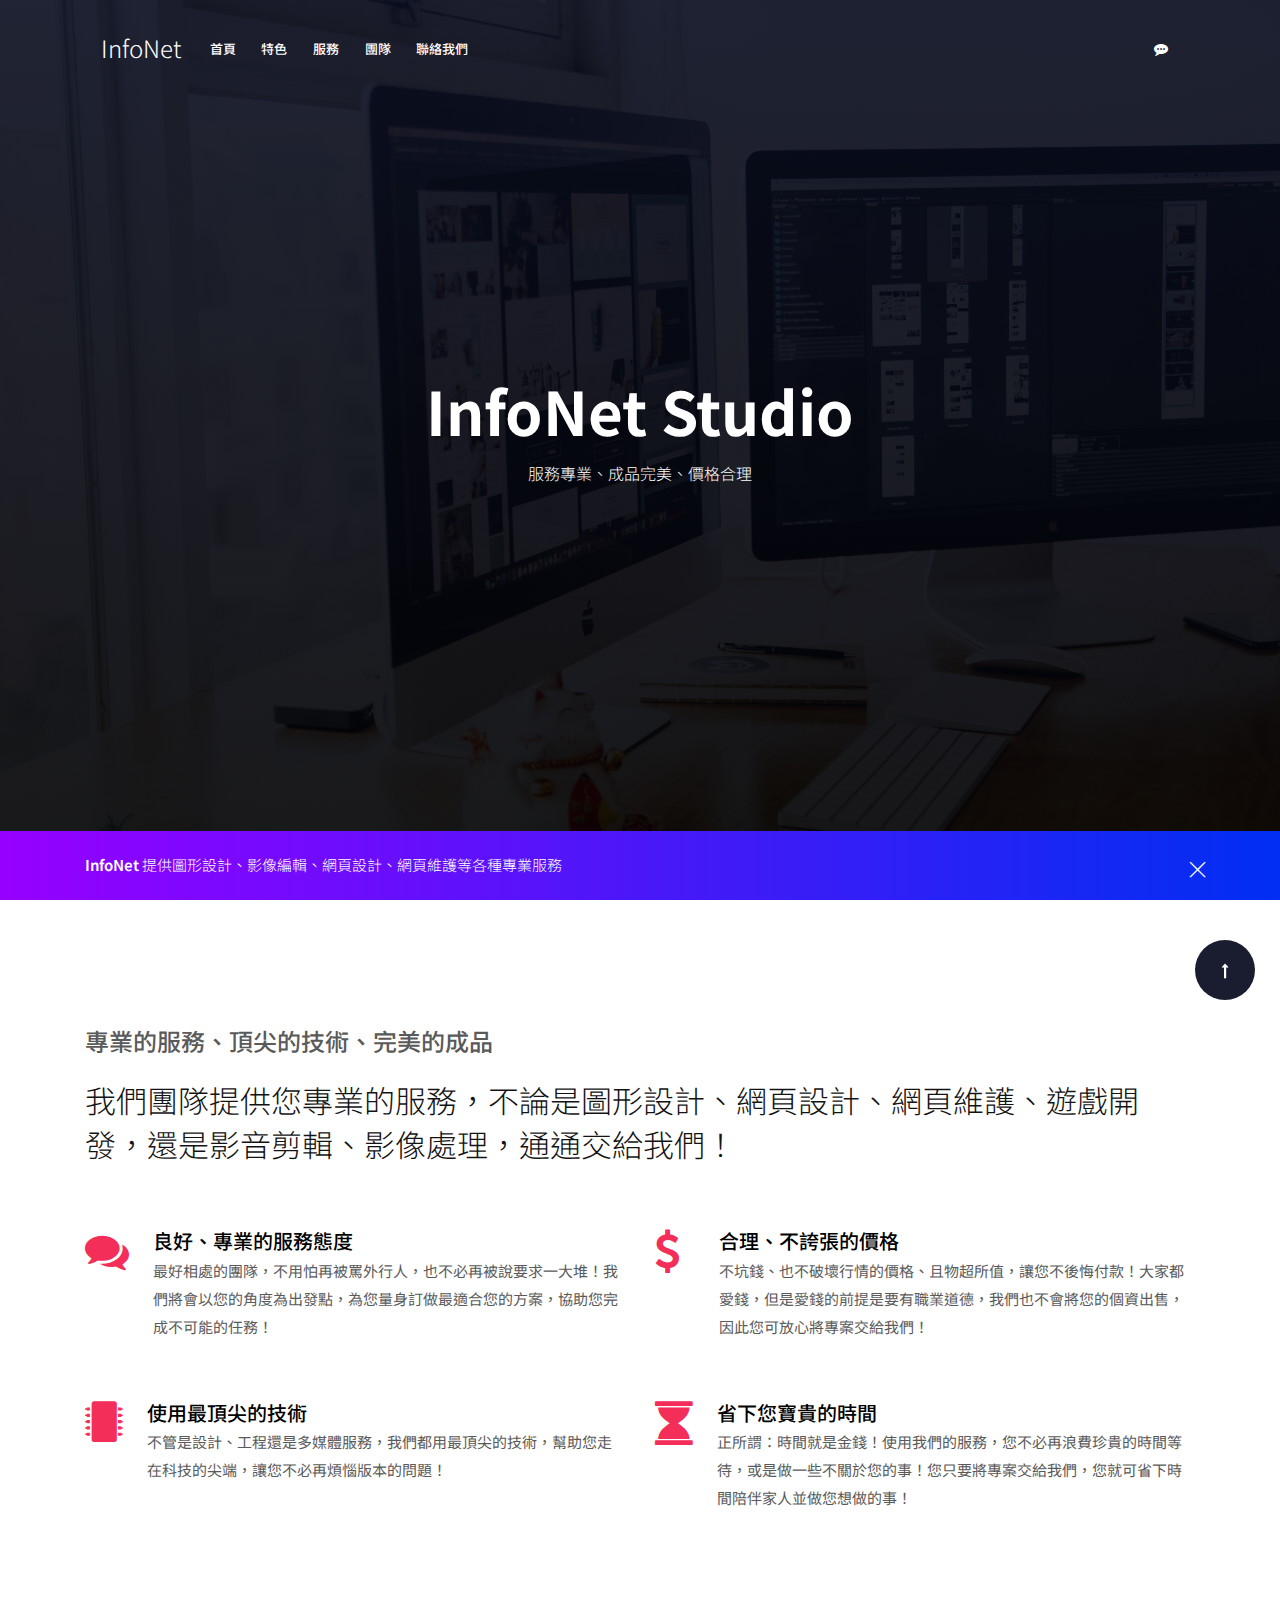
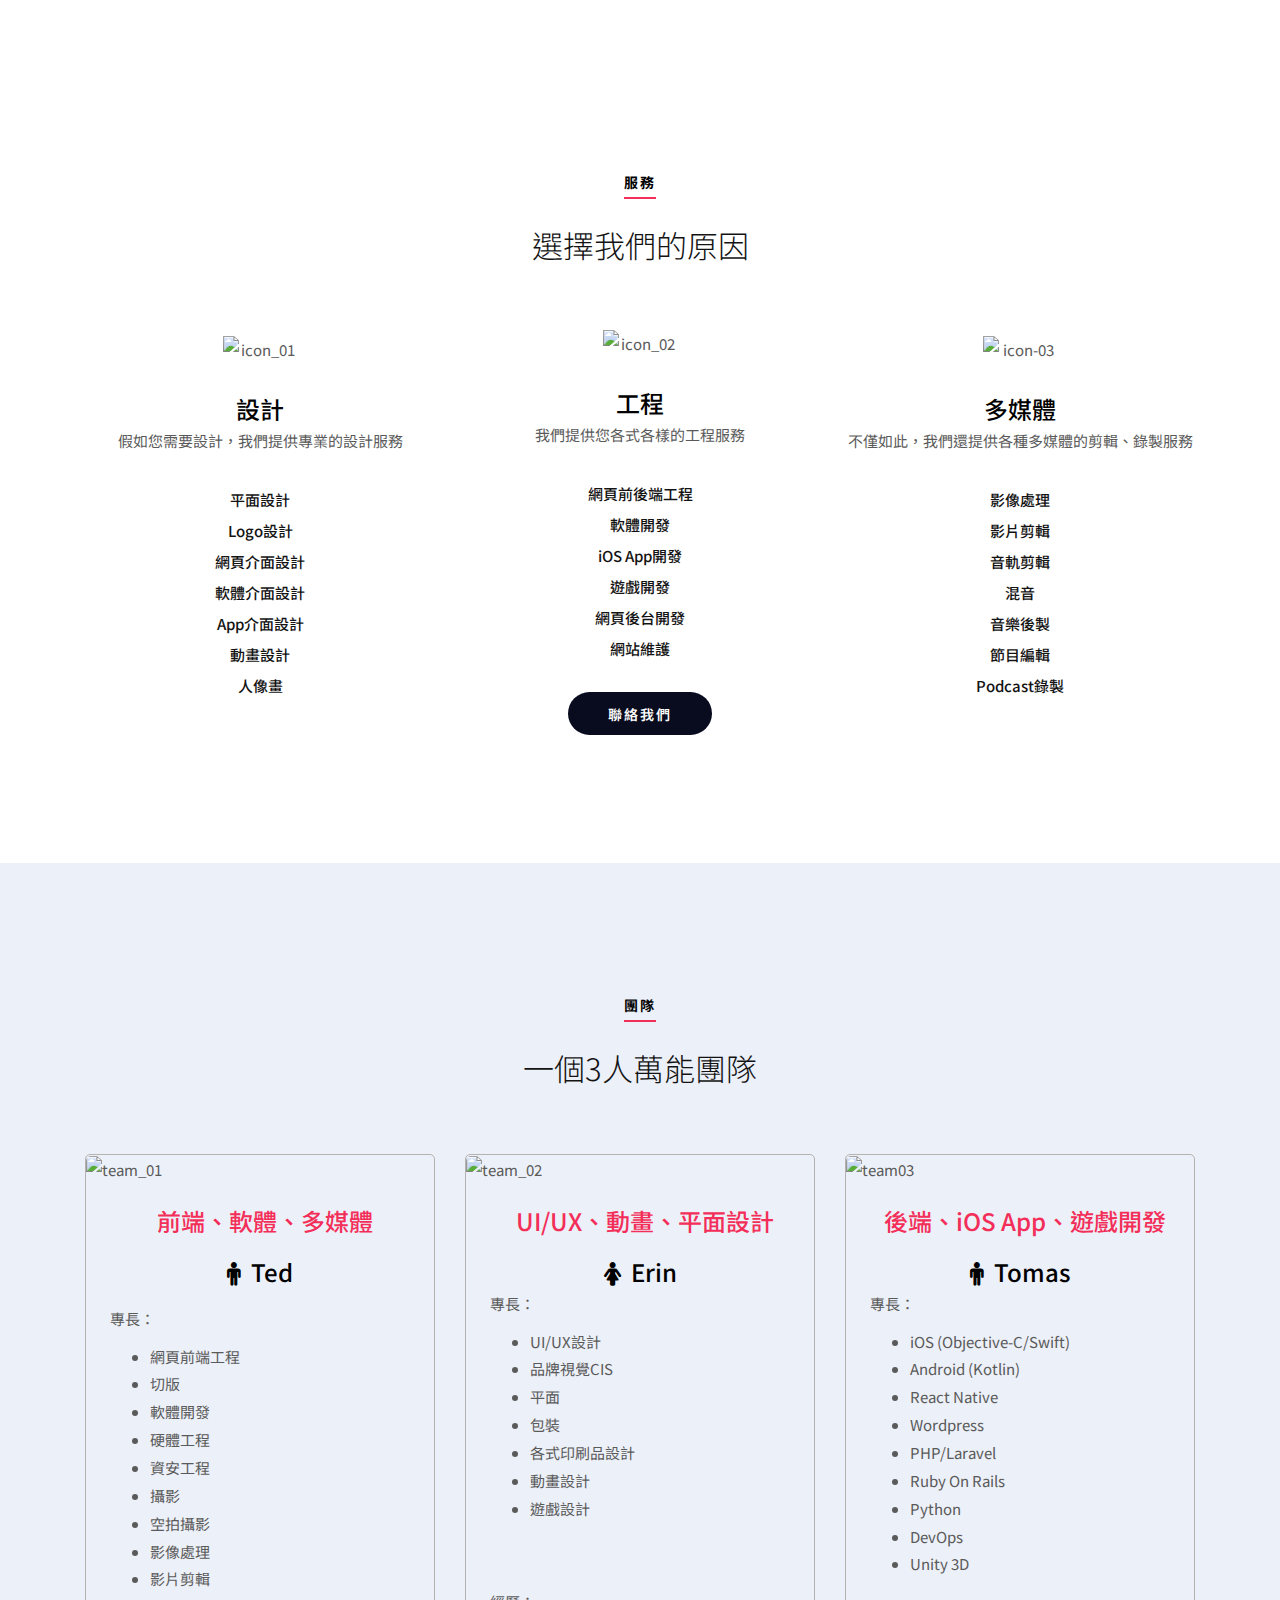
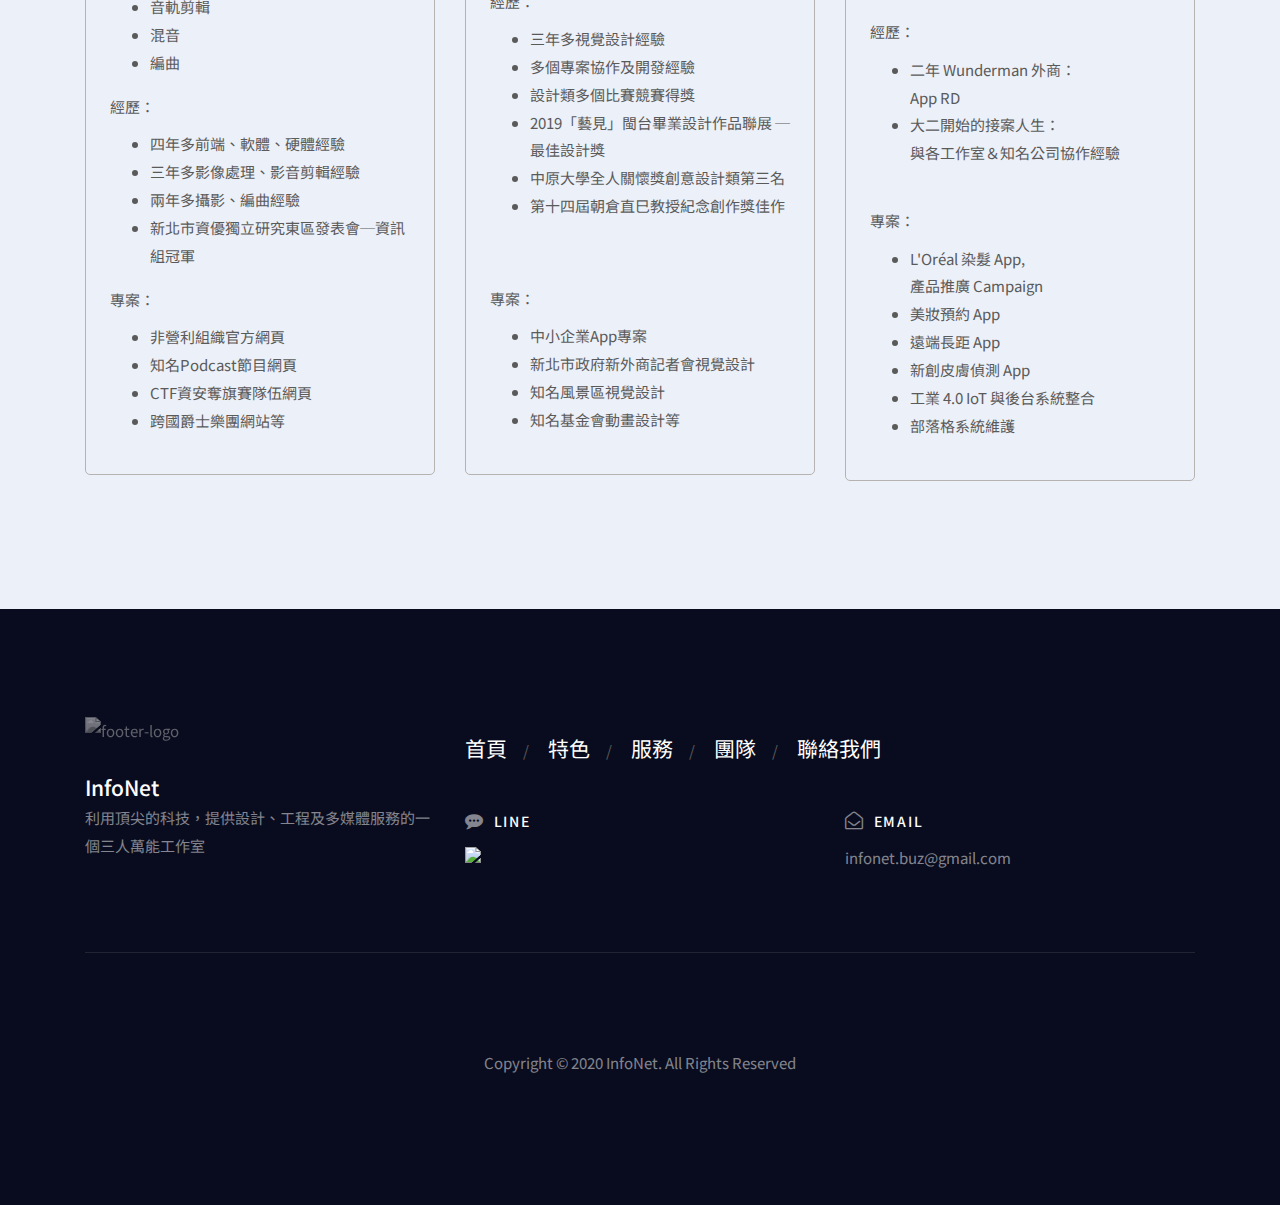
==== commit 4df00c66: "Finish V1" ====
--- a/index.html
+++ b/index.html
@@ -311,7 +311,34 @@
 								<br>
 								<p style="margin-top: 20px"></p>
 								<span class="h4" style="color: black;"><i class="fa fa-male"></i><span class="h4" style="color: black; margin-left: 10px;">Tomas</span></span>
-                                <p style="margin-top: 15px">自我介紹放這裡</p>
+								<div class="text-left">
+									<p>專長：</p>
+									<ul>
+										<li>iOS (Objective-C/Swift)</li>
+										<li>Android (Kotlin)</li>
+										<li>React Native</li>
+										<li>Wordpress</li>
+										<li>PHP/Laravel</li>
+										<li>Ruby On Rails</li>
+										<li>Python</li>
+										<li>DevOps</li>
+										<li>Unity 3D</li>
+									</ul>
+									<p style="margin-top: 40px;">經歷：</p>
+									<ul>
+										<li>二年 Wunderman 外商：<br>App RD</li>
+										<li>大二開始的接案人生：<br>與各工作室＆知名公司協作經驗</li>
+									</ul>
+									<p style="margin-top: 40px;">專案：</p>
+									<ul>
+										<li>L'Oréal 染髮 App, <br>產品推廣 Campaign</li>
+										<li>美妝預約 App</li>
+										<li>遠端長距 App</li>
+										<li>新創皮膚偵測 App</li>
+										<li>工業 4.0 IoT 與後台系統整合</li>
+										<li>部落格系統維護</li>
+									</ul>
+								</div>
                             </div>
                         </div><!-- end service-style-01 -->
                     </div><!-- end col -->
@@ -354,8 +381,13 @@
                                         <div class="col-md-6">
                                             <span class="h4 widget-title">
                                                 <i class="fa fa-commenting"></i> Line
-                                            </span>  
-                                            <p style="margin-top: 10px">@846ficfq</p>
+                                            </span>
+											<br>
+                                            <a href="https://lin.ee/CjXZ5Am">
+												<img height="36" border="0" 
+												src="https://scdn.line-apps.com/n/line_add_friends/btn/zh-Hant.png" 
+												style="margin-top: 10px">
+											</a>
                                         </div><!-- end col -->
 
                                         <div class="col-md-6">
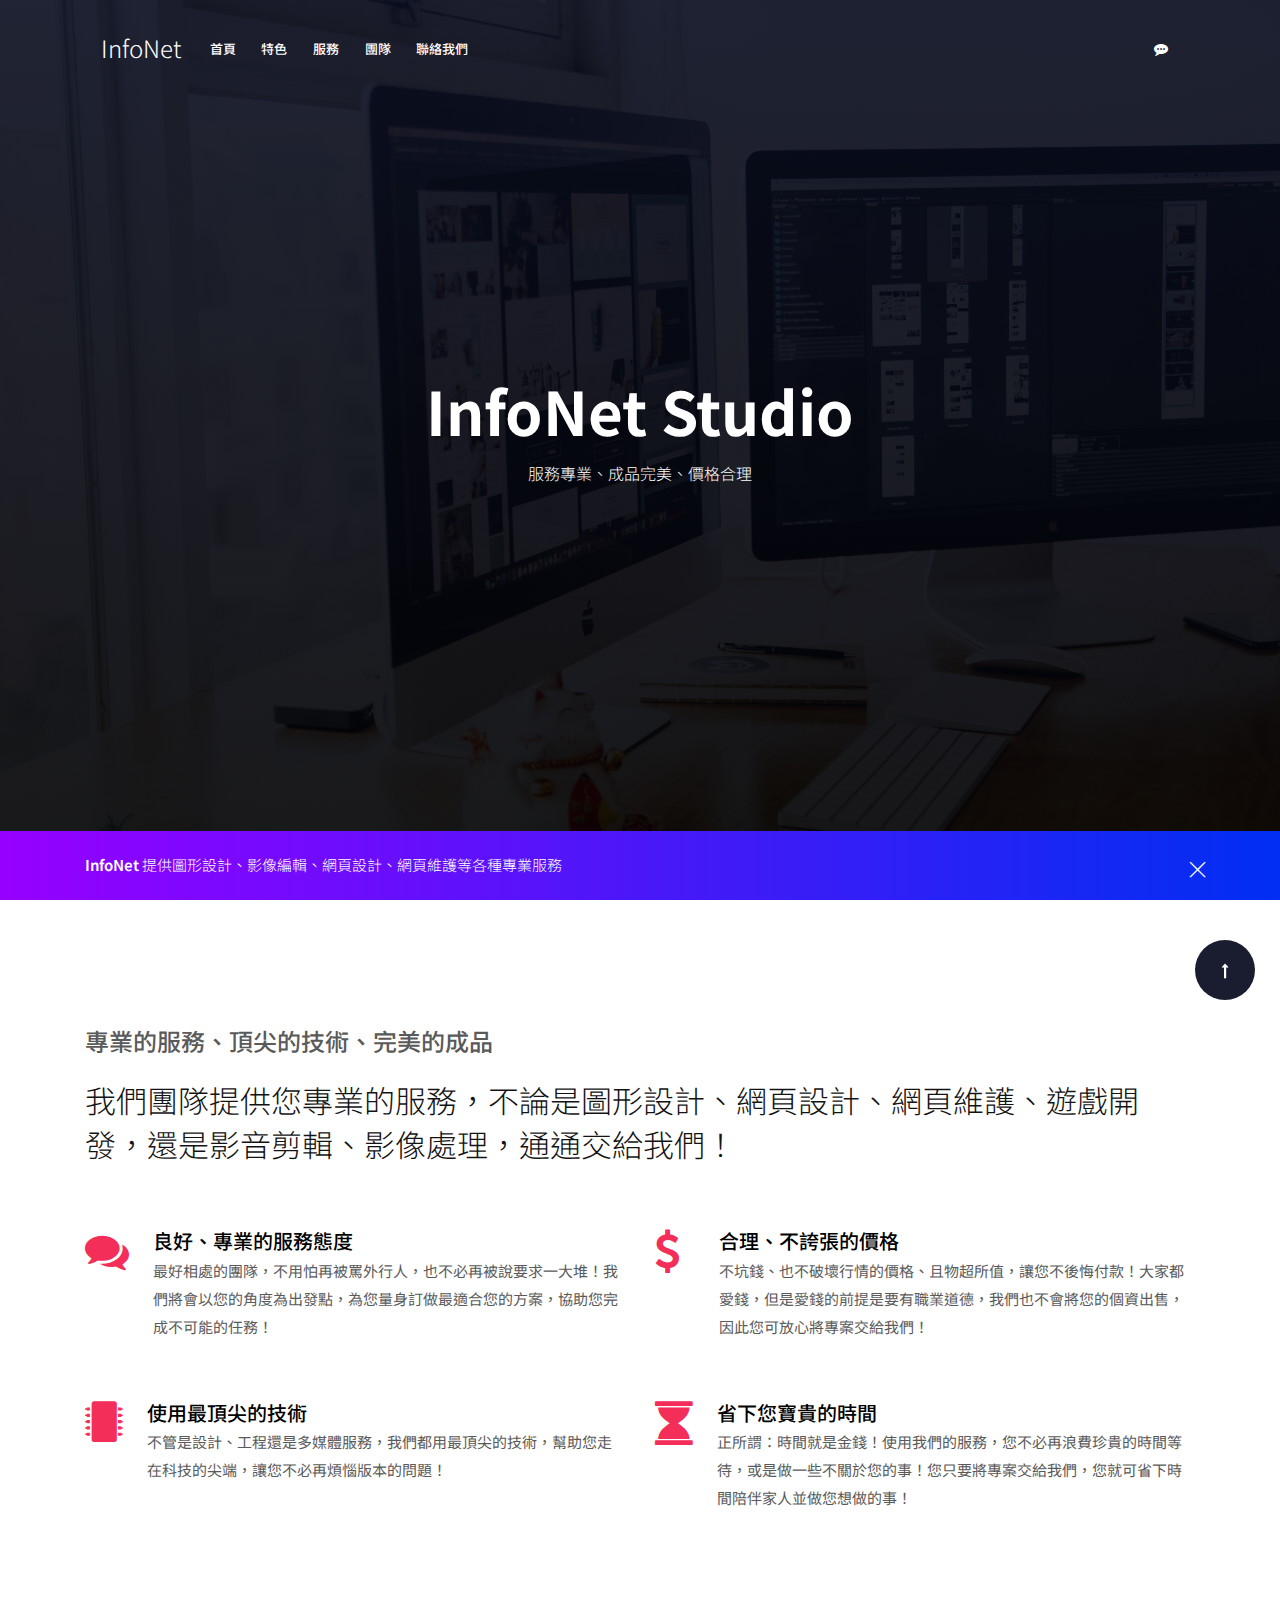
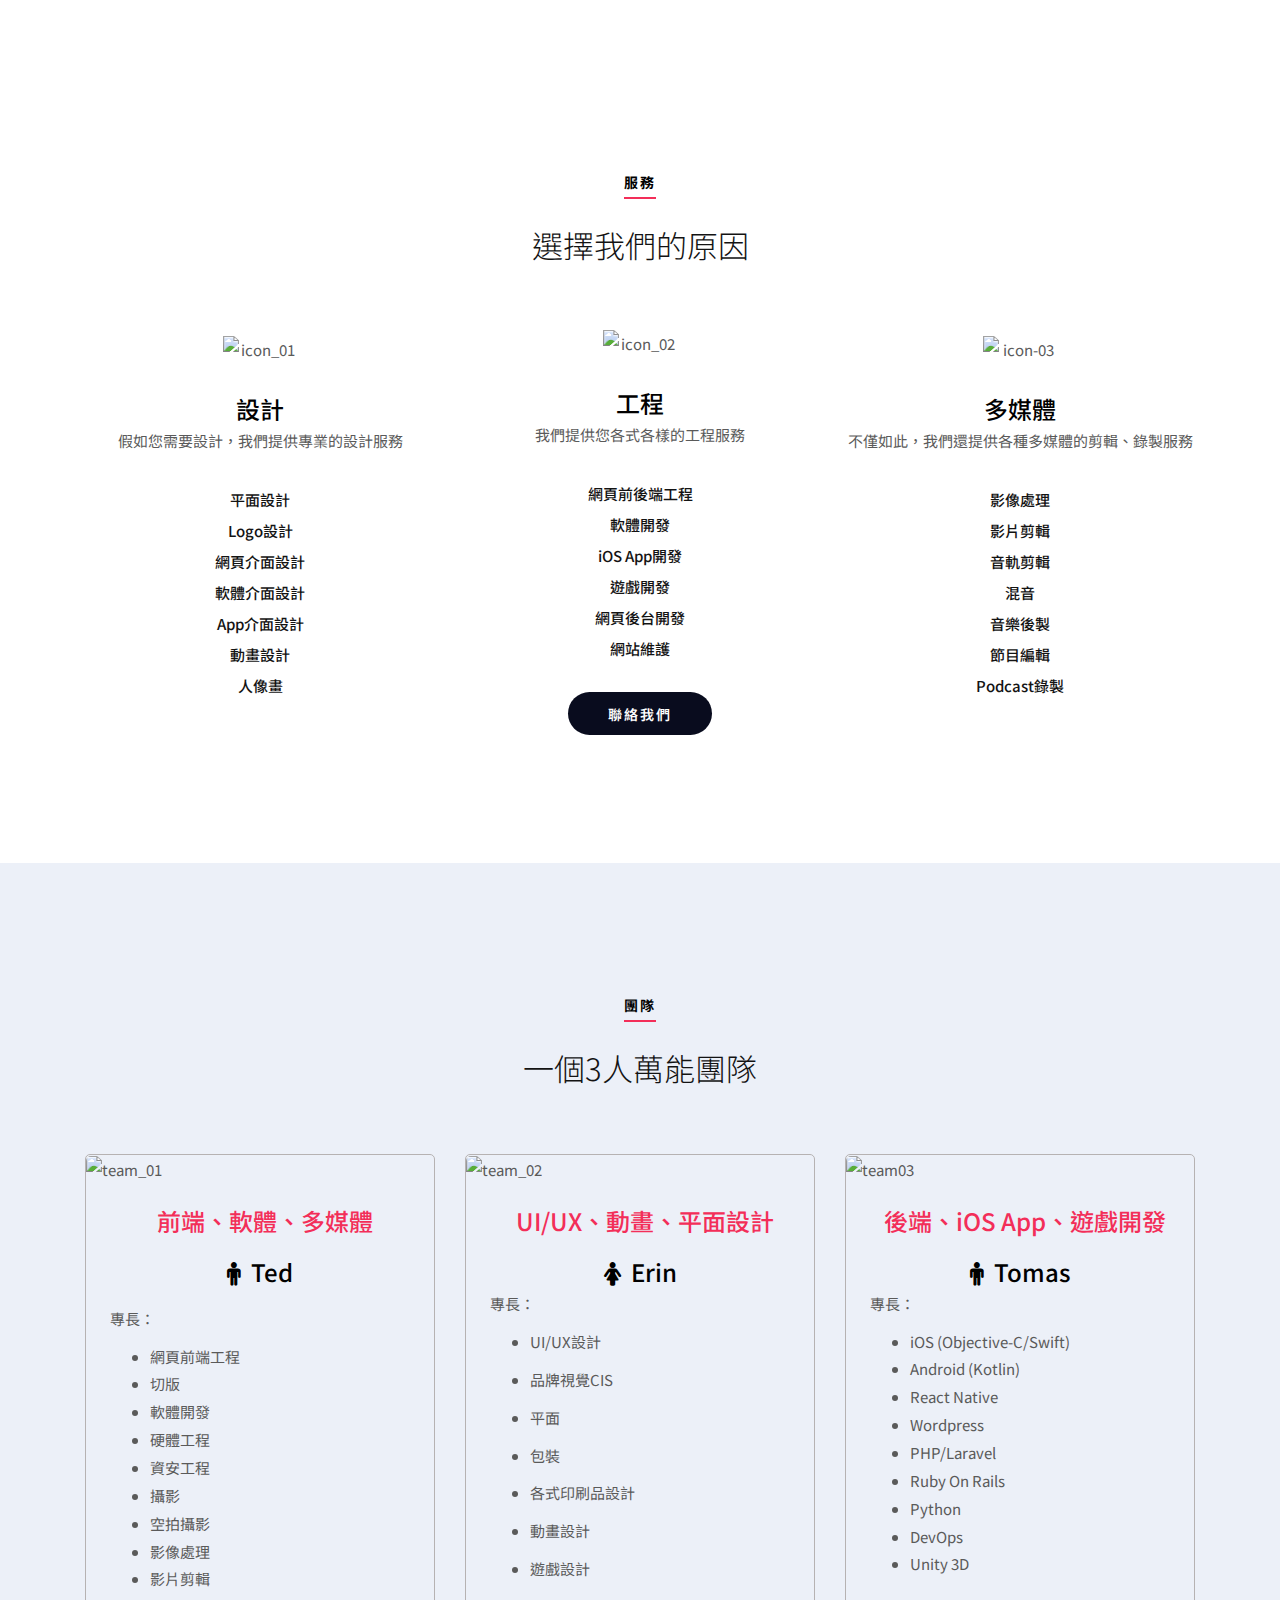
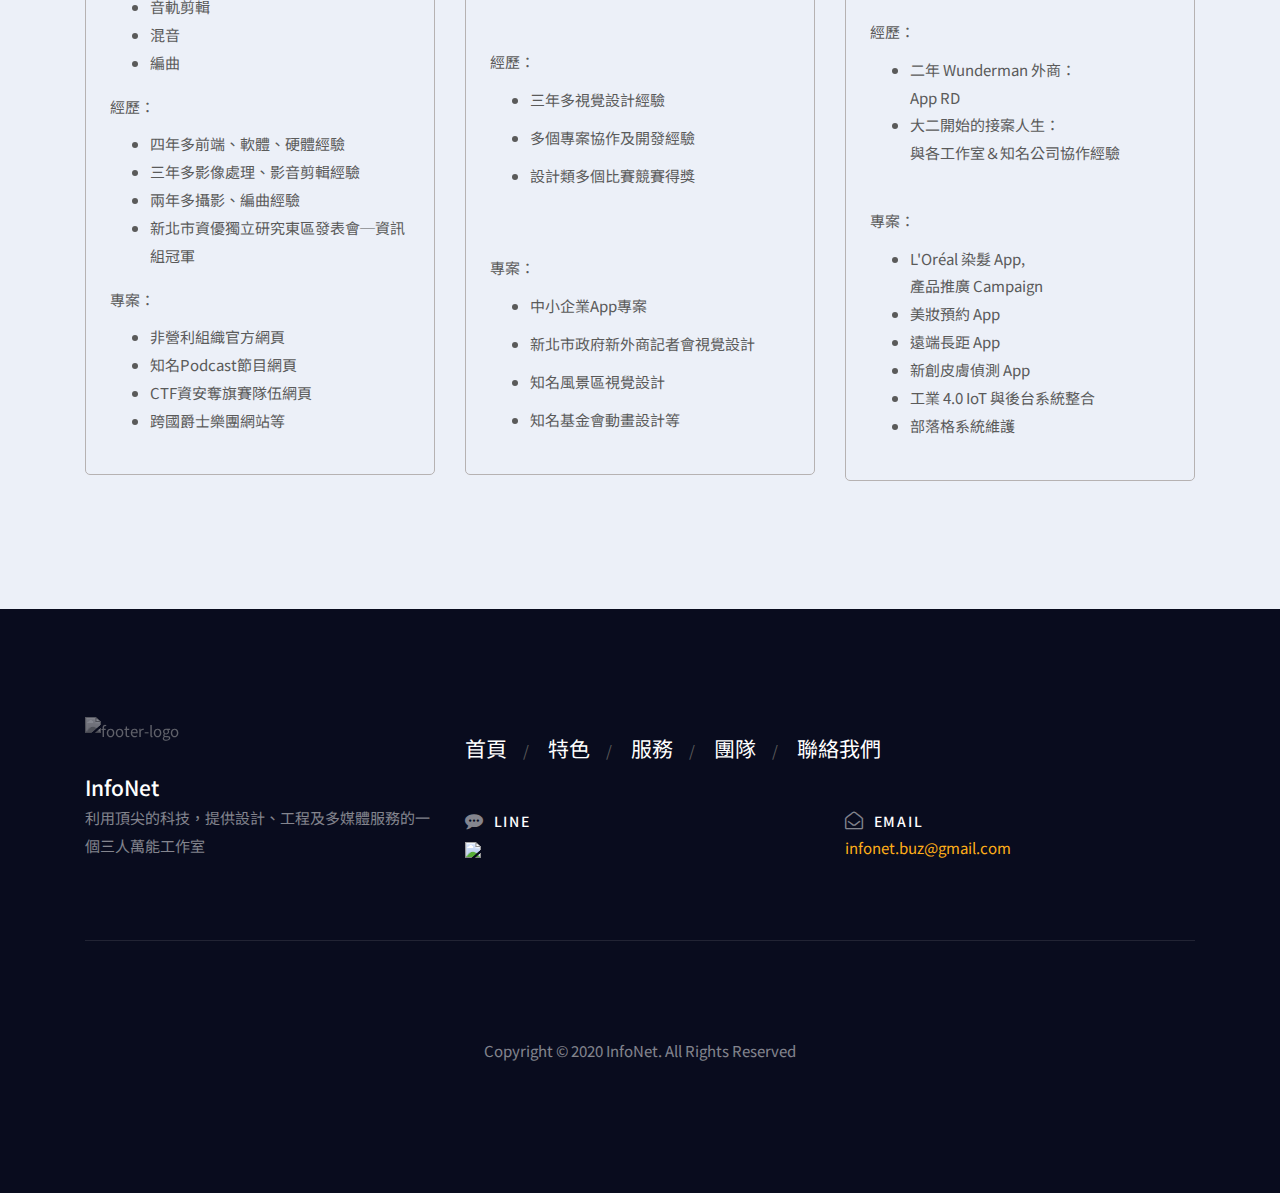
==== commit 43ab52e9: "Finish Website 1.1" ====
--- a/index.html
+++ b/index.html
@@ -274,29 +274,26 @@
 								<div class="text-left">
 									<p>專長：</p>
 									<ul>
-										<li>UI/UX設計</li>
-										<li>品牌視覺CIS</li>
-										<li>平面</li>
-										<li>包裝</li>
-										<li>各式印刷品設計</li>
-										<li>動畫設計</li>
-										<li>遊戲設計</li>
+										<li class="erinitem">UI/UX設計</li>
+										<li class="erinitem">品牌視覺CIS</li>
+										<li class="erinitem">平面</li>
+										<li class="erinitem">包裝</li>
+										<li class="erinitem">各式印刷品設計</li>
+										<li class="erinitem">動畫設計</li>
+										<li class="erinitem">遊戲設計</li>
 									</ul>
 									<p style="margin-top: 65px;">經歷：</p>
 									<ul>
-										<li>三年多視覺設計經驗</li>
-										<li>多個專案協作及開發經驗</li>
-										<li>設計類多個比賽競賽得獎</li>
-										<li>2019「藝見」閩台畢業設計作品聯展 ─最佳設計獎</li>
-										<li>中原大學全人關懷獎創意設計類第三名</li>
-										<li>第十四屆朝倉直巳教授紀念創作獎佳作</li>
+										<li class="erinitem">三年多視覺設計經驗</li>
+										<li class="erinitem">多個專案協作及開發經驗</li>
+										<li class="erinitem">設計類多個比賽競賽得獎</li>
 									</ul>
 									<p style="margin-top: 65px;">專案：</p>
 									<ul>
-										<li>中小企業App專案</li>
-										<li>新北市政府新外商記者會視覺設計</li>
-										<li>知名風景區視覺設計</li>
-										<li>知名基金會動畫設計等</li>
+										<li class="erinitem">中小企業App專案</li>
+										<li class="erinitem">新北市政府新外商記者會視覺設計</li>
+										<li class="erinitem">知名風景區視覺設計</li>
+										<li class="erinitem">知名基金會動畫設計等</li>
 									</ul>
 								</div>
                             </div>
@@ -385,16 +382,16 @@
 											<br>
                                             <a href="https://lin.ee/CjXZ5Am">
 												<img height="36" border="0" 
-												src="https://scdn.line-apps.com/n/line_add_friends/btn/zh-Hant.png" 
-												style="margin-top: 10px">
+												src="https://scdn.line-apps.com/n/line_add_friends/btn/zh-Hant.png">
 											</a>
                                         </div><!-- end col -->
 
                                         <div class="col-md-6">
                                             <span class="h4 widget-title">
                                                 <i class="fa fa-envelope-open-o"></i> Email
-                                            </span>  
-                                            <p style="margin-top: 10px">infonet.buz@gmail.com</p>
+                                            </span>
+											<br> 
+                                            <a href="mailto:infonet.buz@gmail.com" class="mail">infonet.buz@gmail.com</a>
                                         </div><!-- end col -->
                                     </div><!-- end row -->
                                 </div><!-- end contact-widget -->
--- a/style.css
+++ b/style.css
@@ -1421,4 +1421,16 @@
 
 .hidden {
 	display: none;
+}
+
+.erinitem{
+	margin-top: 10px;
+}
+
+.mail {
+	margin-top: 10px;
+}
+
+.mail:hover {
+	color: #855b0d;
 }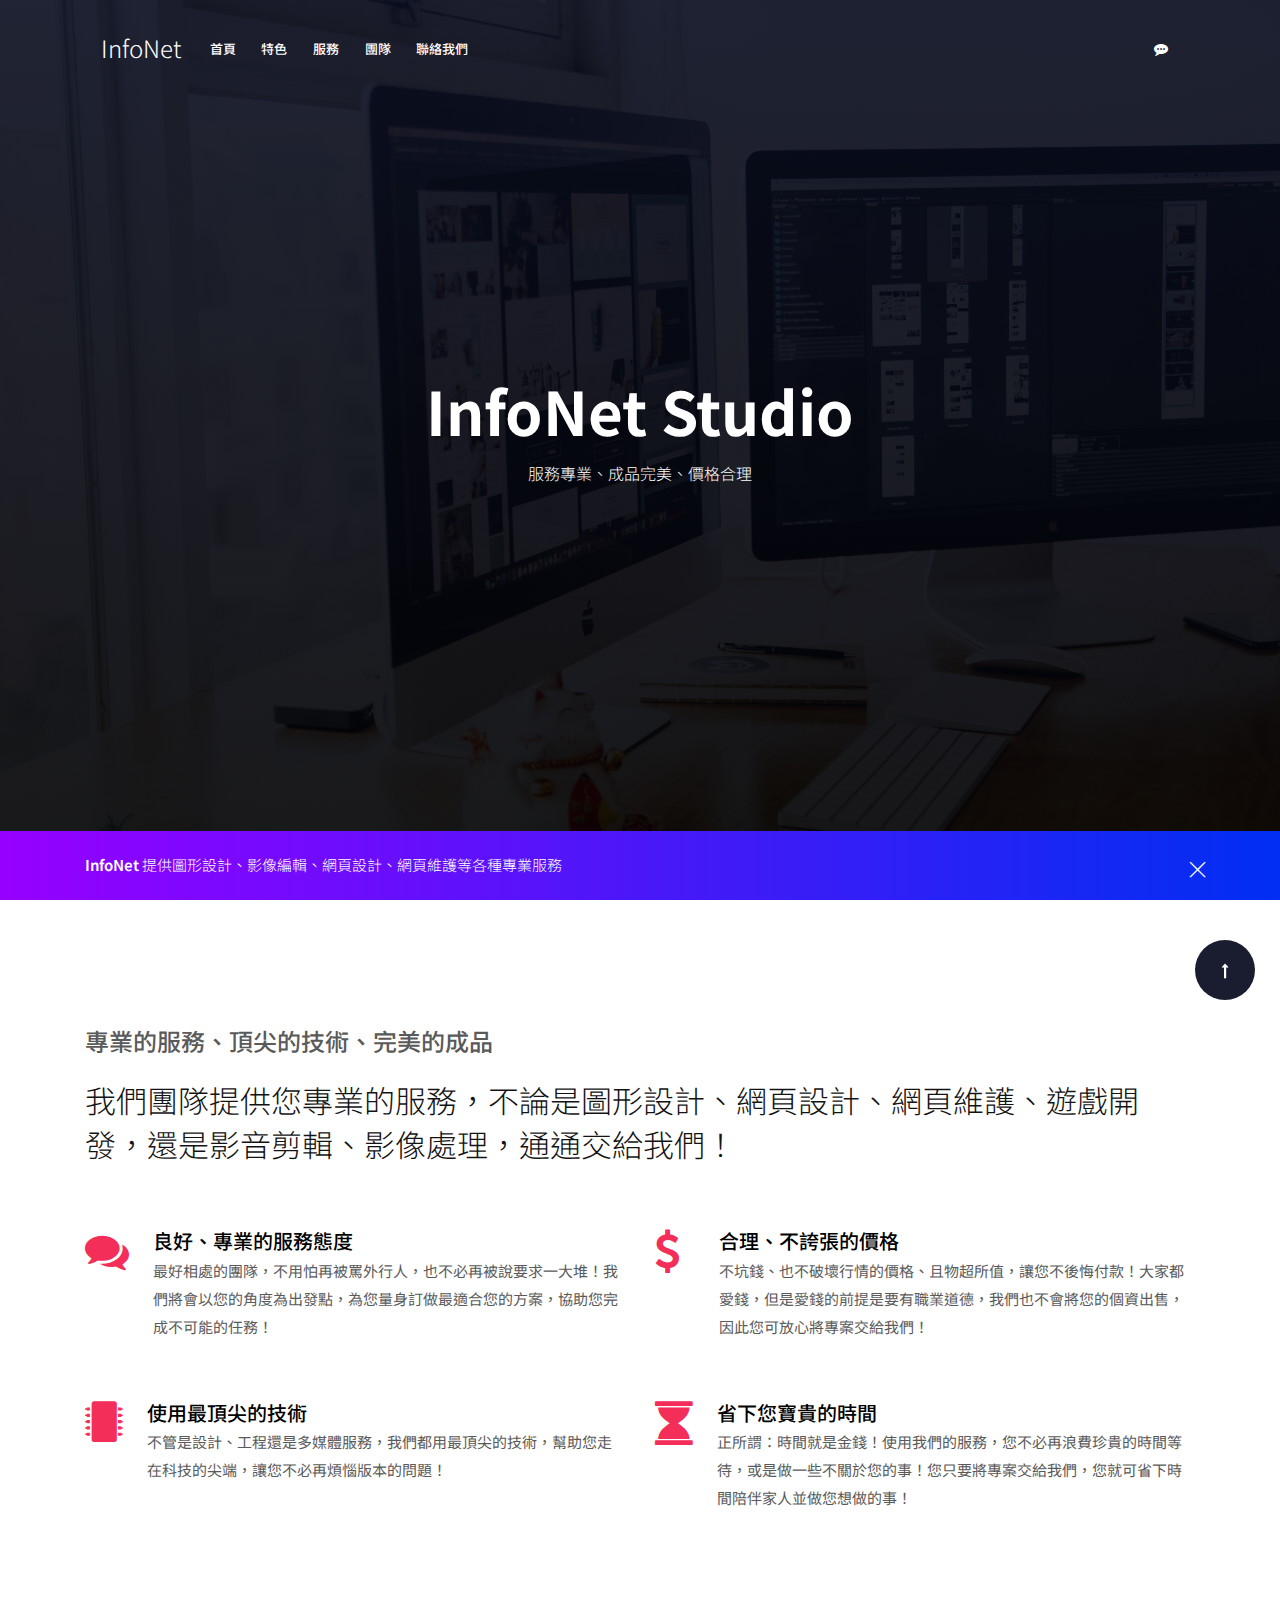
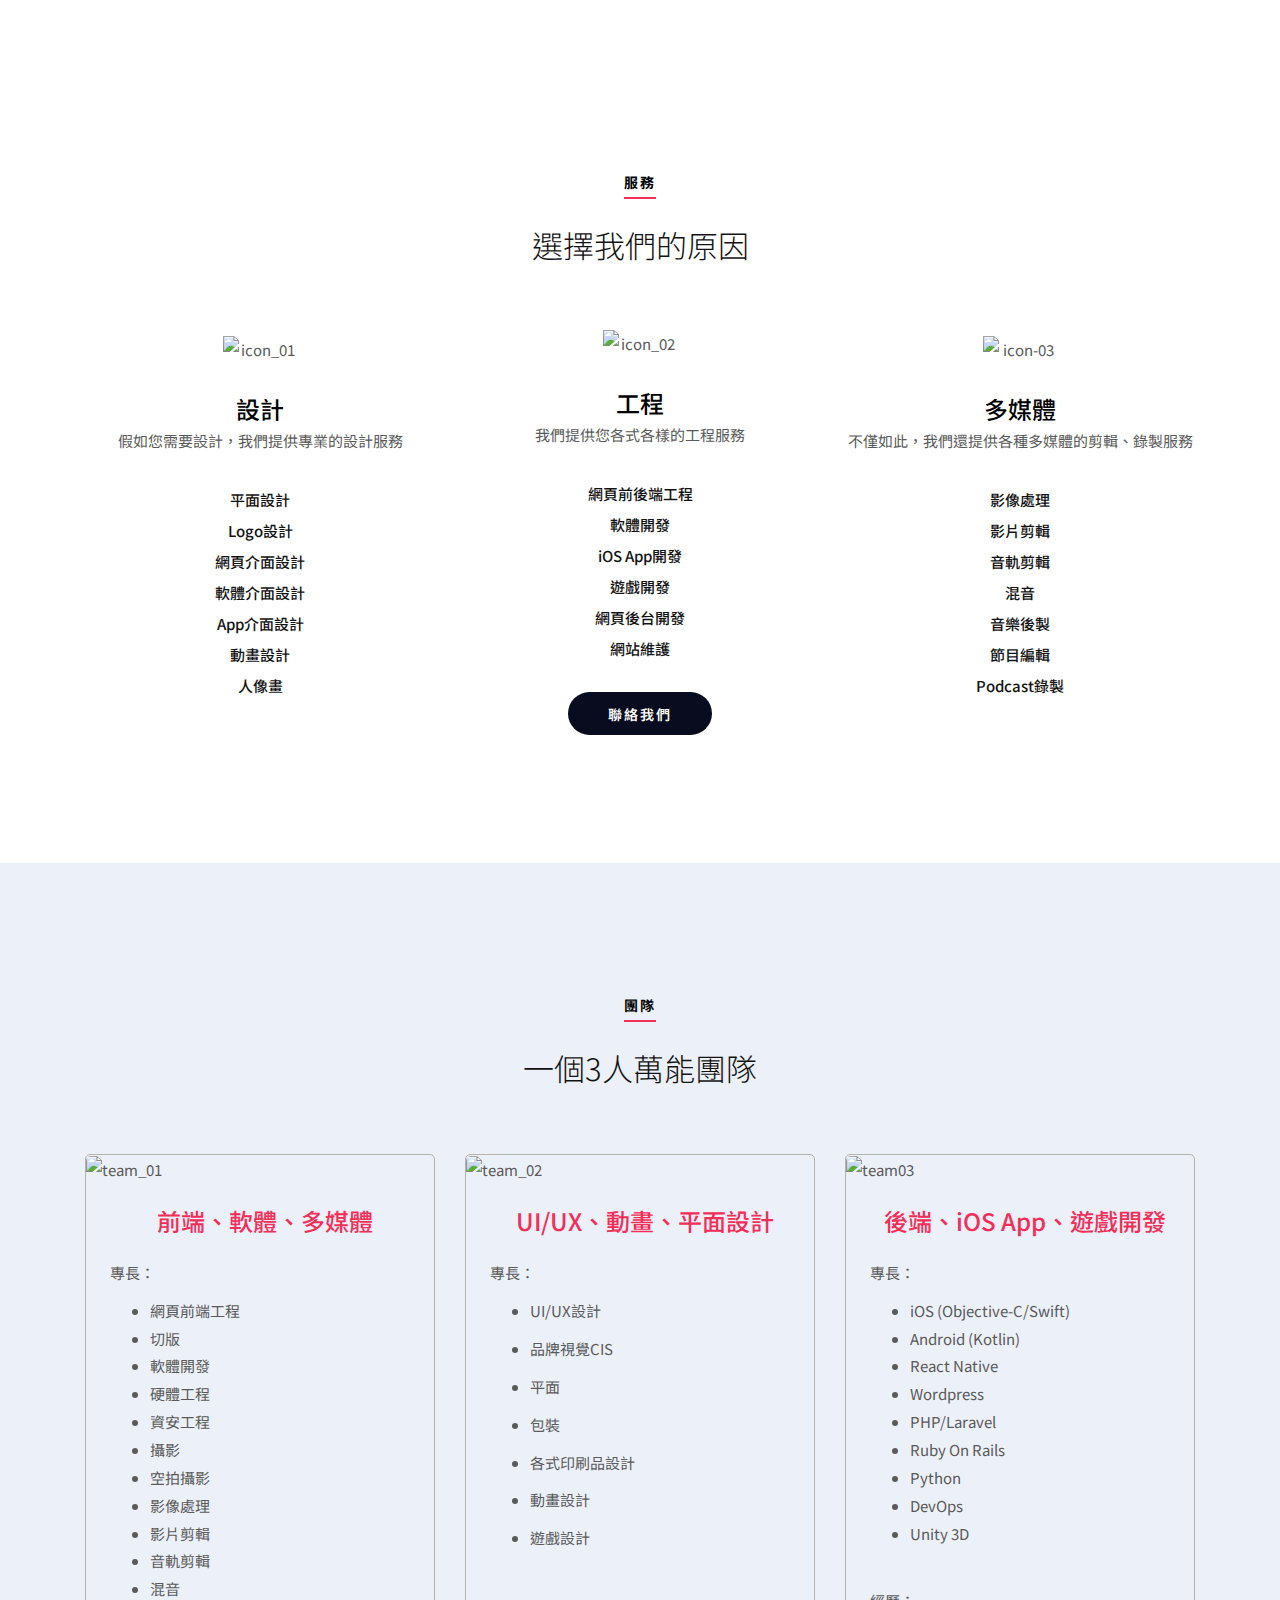
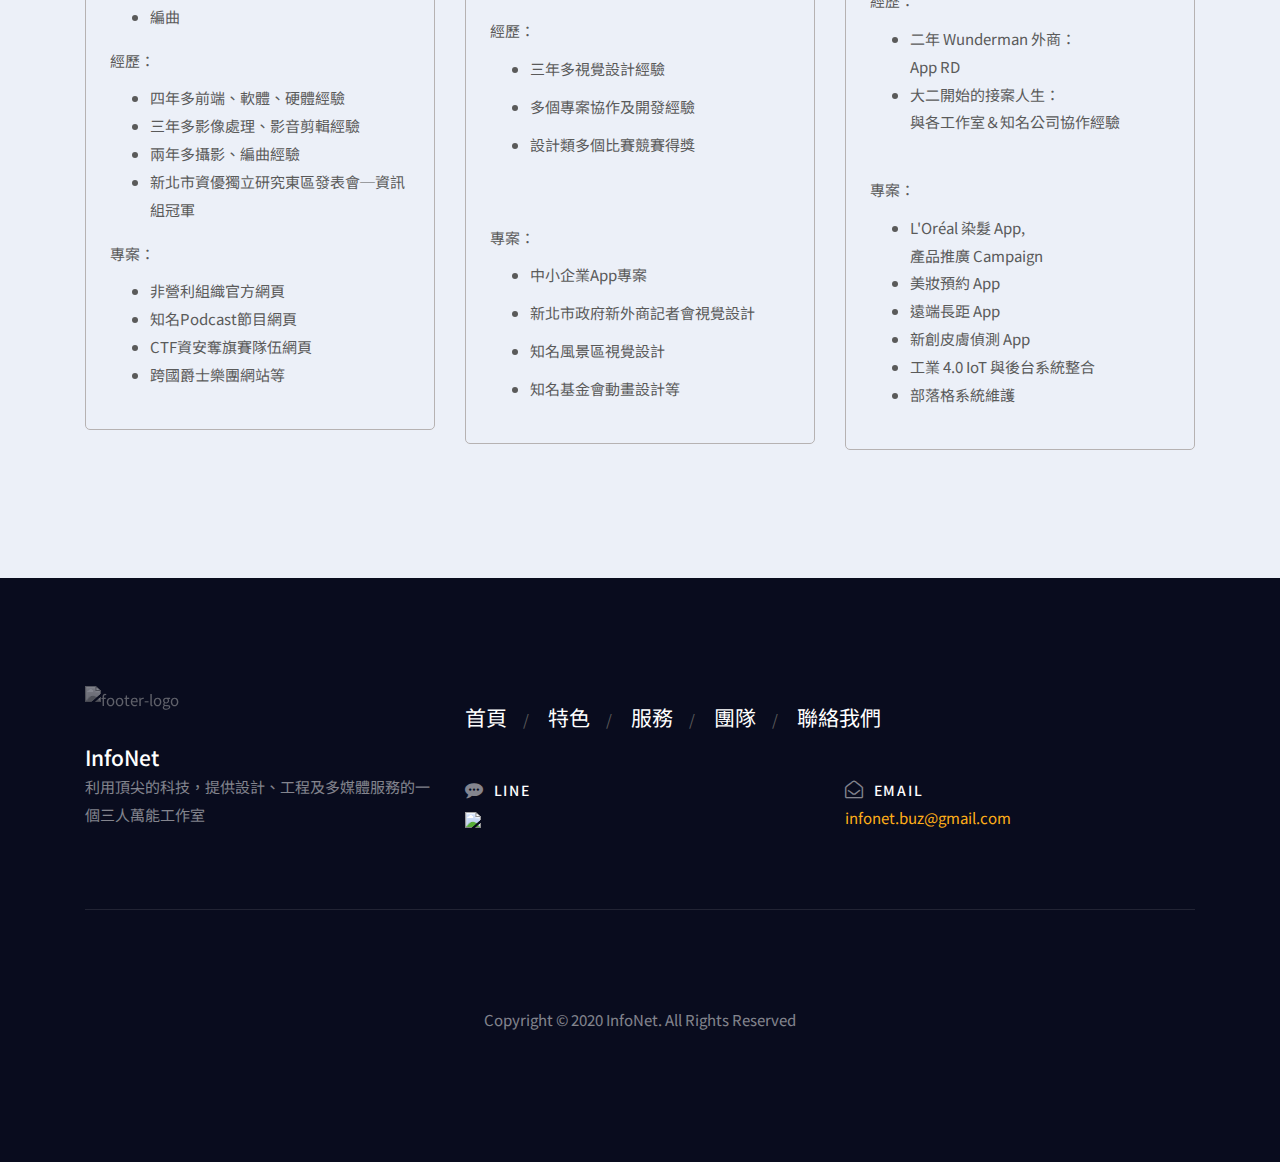
==== commit 84bf518a: "Finished V1.4" ====
--- a/index.html
+++ b/index.html
@@ -36,6 +36,16 @@
       <script src="https://oss.maxcdn.com/libs/respond.js/1.4.2/respond.min.js"></script>
     <![endif]-->
 
+	<!-- Global site tag (gtag.js) - Google Analytics -->
+	<script async src="https://www.googletagmanager.com/gtag/js?id=UA-175512425-1"></script>
+	<script>
+		window.dataLayer = window.dataLayer || [];
+		function gtag(){dataLayer.push(arguments);}
+		gtag('js', new Date());
+		gtag('config', 'UA-175512425-1');
+	</script>
+
+
 </head>
 <body>
 
@@ -227,7 +237,7 @@
                                 <span class="h4" style="margin-left: 10px; color: #f32e59;">前端、軟體、多媒體</span>
 								<br>
 								<p style="margin-top: 20px"></p>
-								<span class="h4" style="color: black;"><i class="fa fa-male"></i><span class="h4" style="color: black; margin-left: 10px;">Ted</span></span>
+								<span class="h4" style="color: black;"></span>
                                 <div class="text-left">
 									<p style="margin-top: 15px">專長：</p>
 									<ul>
@@ -270,7 +280,7 @@
                                 <span class="h4" style="margin-left: 10px; color: #f32e59;">UI/UX、動畫、平面設計</span>
 								<br>
 								<p style="margin-top: 20px"></p>
-								<span class="h4" style="color: black;"><i class="fa fa-female"></i><span class="h4" style="color: black; margin-left: 10px;">Erin</span></span>
+								<span class="h4" style="color: black;"></span>
 								<div class="text-left">
 									<p>專長：</p>
 									<ul>
@@ -307,7 +317,7 @@
                                 <span class="h4" style="margin-left: 10px; color: #f32e59;">後端、iOS App、遊戲開發</span>
 								<br>
 								<p style="margin-top: 20px"></p>
-								<span class="h4" style="color: black;"><i class="fa fa-male"></i><span class="h4" style="color: black; margin-left: 10px;">Tomas</span></span>
+								<span class="h4" style="color: black;"></span>
 								<div class="text-left">
 									<p>專長：</p>
 									<ul>
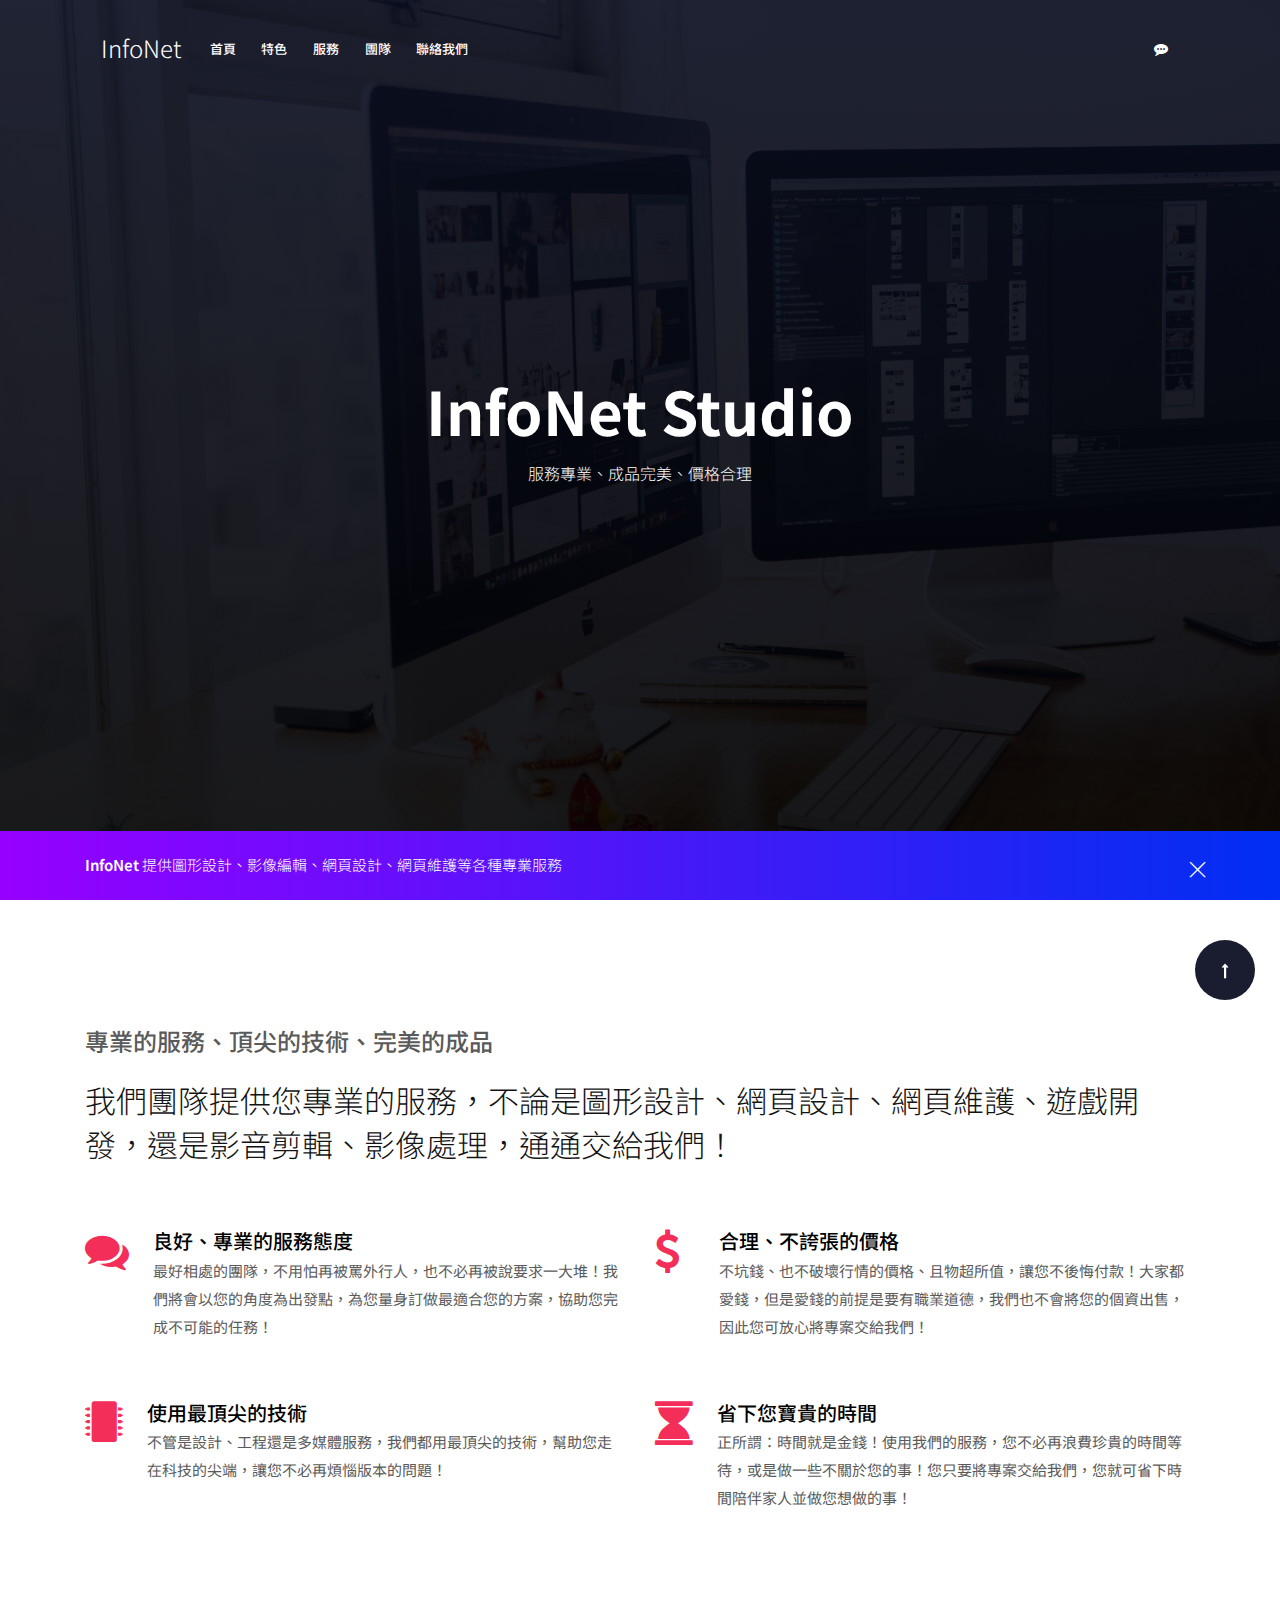
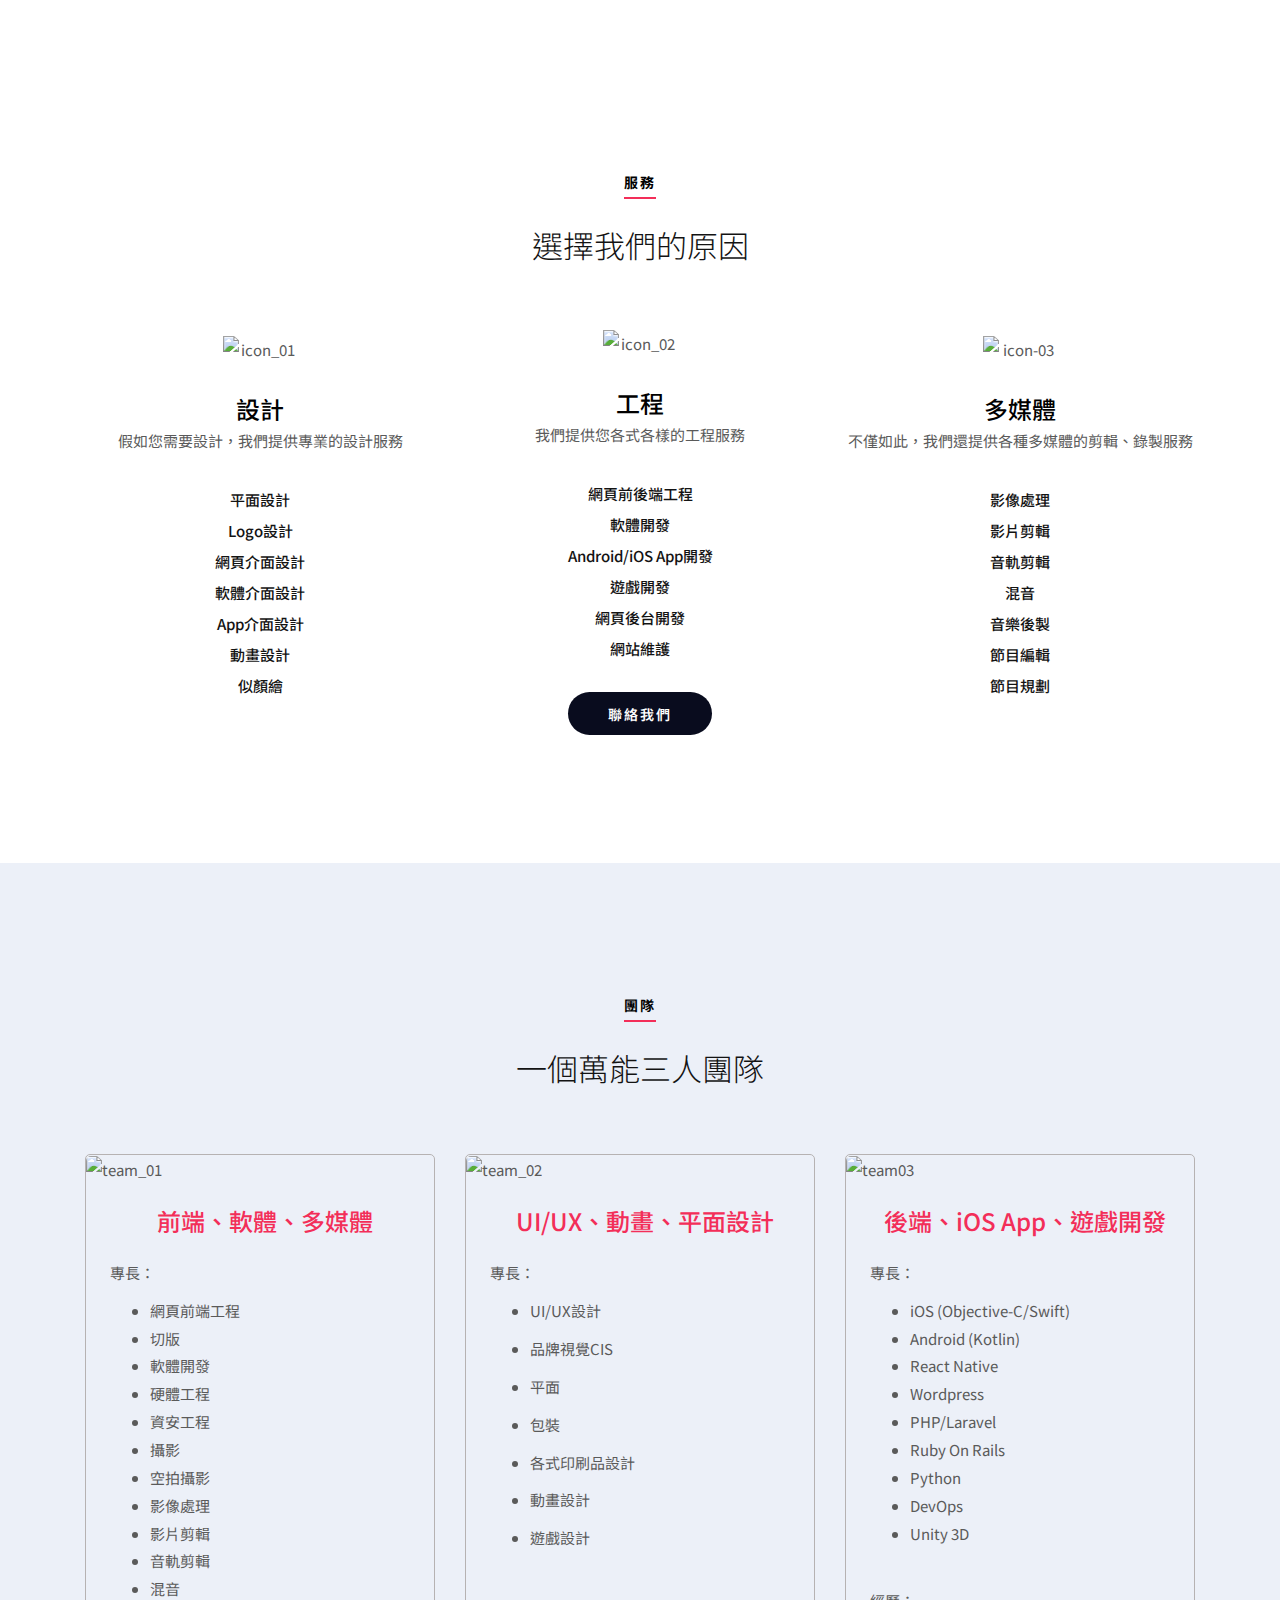
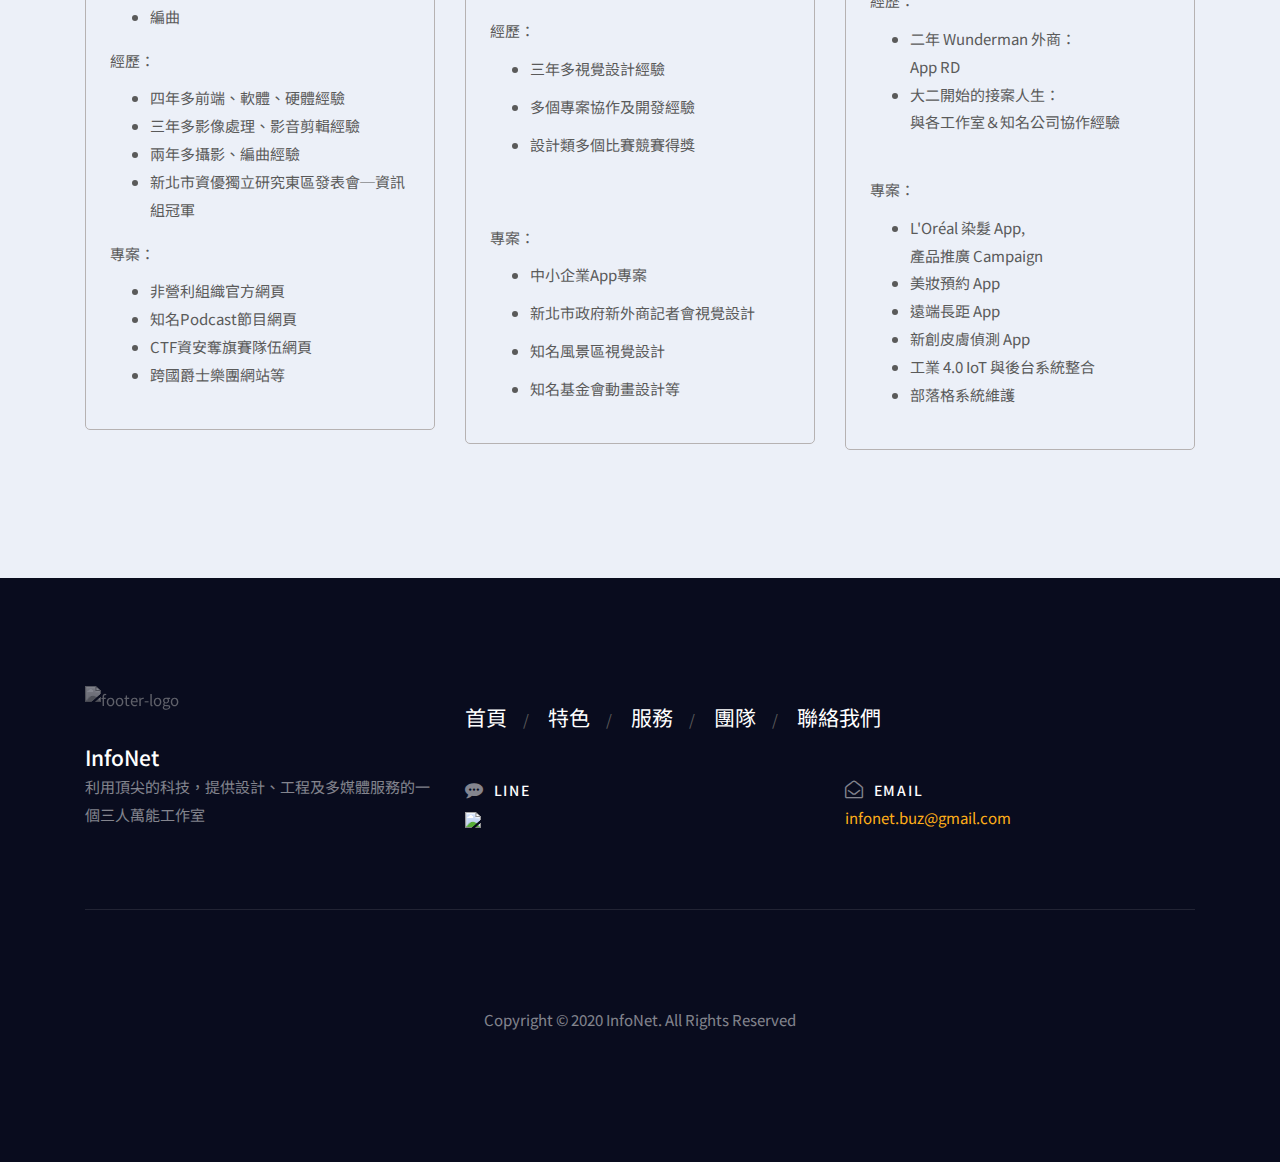
==== commit edc0b542: "Finished V1.5" ====
--- a/index.html
+++ b/index.html
@@ -177,7 +177,7 @@
                                 <li>軟體介面設計</li>
                                 <li>App介面設計</li>
 								<li>動畫設計</li>
-								<li>人像畫</li>
+								<li>似顏繪</li>
                             </ul>
                         </div><!-- end box -->
                     </div><!-- end col -->
@@ -191,7 +191,7 @@
                             <ul>
                                 <li>網頁前後端工程</li>
 								<li>軟體開發</li>
-                                <li>iOS App開發</li>
+                                <li>Android/iOS App開發</li>
                                 <li>遊戲開發</li>
 								<li>網頁後台開發</li>
 								<li>網站維護</li>
@@ -214,7 +214,7 @@
                                 <li>混音</li>
 								<li>音樂後製</li>
                                 <li>節目編輯</li>
-                                <li>Podcast錄製</li>
+                                <li>節目規劃</li>
                             </ul>
                         </div><!-- end box -->
                     </div><!-- end col -->
@@ -226,7 +226,7 @@
             <div class="container" id="team">
                 <div class="section-title text-center">
                     <span>團隊</span>
-                    <h2>一個3人萬能團隊</h2>
+                    <h2>一個萬能三人團隊</h2>
                 </div><!-- end section-title -->
 
                 <div class="row">
@@ -413,12 +413,6 @@
                 <div class="row">
                     <div class="col-md-12 text-center">
                         <div class="footer-social">
-                            <!-- <div itemscope="" itemtype="http://schema.org/Organization">
-                                <a class="social-icon" target="_blank" itemprop="sameAs" href="https://www.facebook.com/htmldotdesign/"><i class="fa fa-facebook"></i></a>
-                                <a class="social-icon" target="_blank" itemprop="sameAs" href="https://www.twitter.com/htmldotdesign/"><i class="fa fa-twitter"></i></a>
-                                <a class="social-icon" target="_blank" itemprop="sameAs" href="https://plus.google.com/+htmldesign"><i class="fa fa-google-plus"></i></a>
-                                <a class="social-icon" target="_blank" itemprop="sameAs" href="https://www.freelancer.com/u/JollyINC"><i class="fa fa-code"></i></a>
-                            </div> -->
                         </div>
                         <div class="footer-copy">
                             <p>Copyright © 2020 InfoNet. All Rights Reserved</p>
